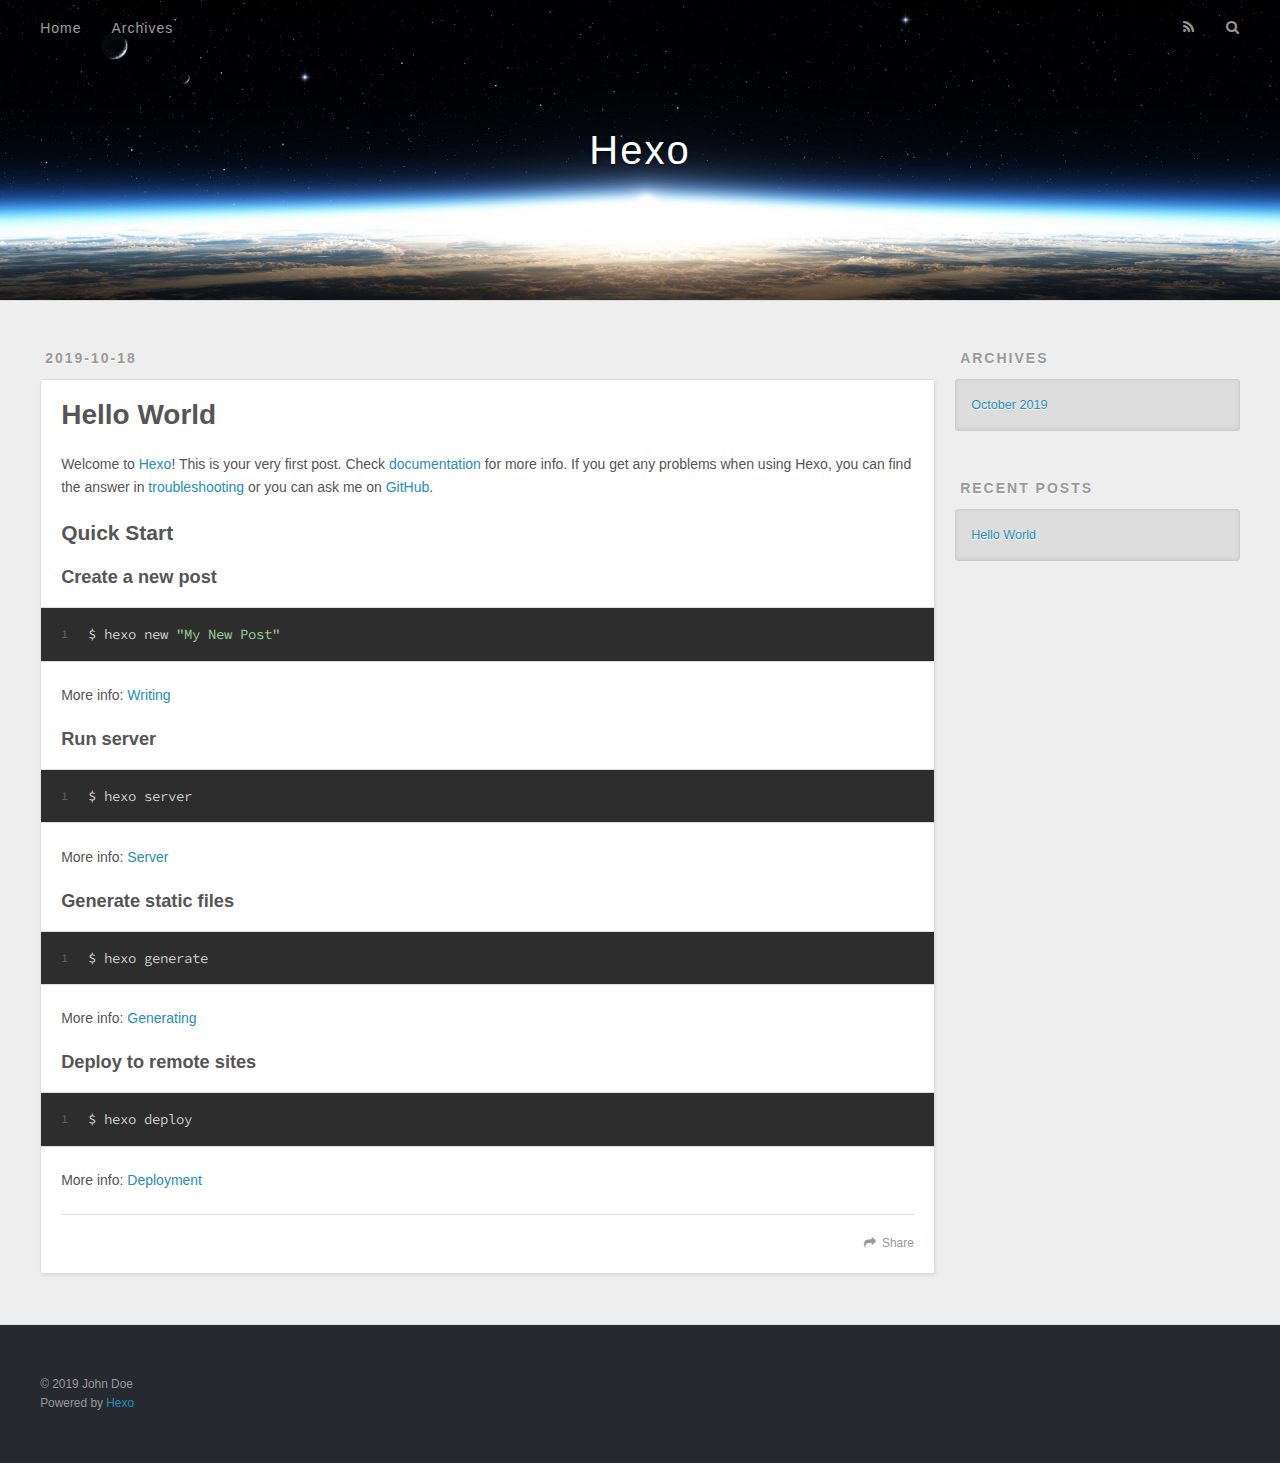
==== index.html @ 2127b232 "Site updated: 2019-10-18 22:22:40" ====
<!DOCTYPE html>
<html>
<head>
  <meta charset="utf-8">
  

  
  <title>Hexo</title>
  <meta name="viewport" content="width=device-width, initial-scale=1, maximum-scale=1">
  <meta property="og:type" content="website">
<meta property="og:title" content="Hexo">
<meta property="og:url" content="http:&#x2F;&#x2F;yoursite.com&#x2F;index.html">
<meta property="og:site_name" content="Hexo">
<meta property="og:locale" content="en">
<meta name="twitter:card" content="summary">
  
    <link rel="alternate" href="/atom.xml" title="Hexo" type="application/atom+xml">
  
  
    <link rel="icon" href="/favicon.png">
  
  
    <link href="//fonts.googleapis.com/css?family=Source+Code+Pro" rel="stylesheet" type="text/css">
  
  <link rel="stylesheet" href="/css/style.css">
</head>

<body>
  <div id="container">
    <div id="wrap">
      <header id="header">
  <div id="banner"></div>
  <div id="header-outer" class="outer">
    <div id="header-title" class="inner">
      <h1 id="logo-wrap">
        <a href="/" id="logo">Hexo</a>
      </h1>
      
    </div>
    <div id="header-inner" class="inner">
      <nav id="main-nav">
        <a id="main-nav-toggle" class="nav-icon"></a>
        
          <a class="main-nav-link" href="/">Home</a>
        
          <a class="main-nav-link" href="/archives">Archives</a>
        
      </nav>
      <nav id="sub-nav">
        
          <a id="nav-rss-link" class="nav-icon" href="/atom.xml" title="RSS Feed"></a>
        
        <a id="nav-search-btn" class="nav-icon" title="Search"></a>
      </nav>
      <div id="search-form-wrap">
        <form action="//google.com/search" method="get" accept-charset="UTF-8" class="search-form"><input type="search" name="q" class="search-form-input" placeholder="Search"><button type="submit" class="search-form-submit">&#xF002;</button><input type="hidden" name="sitesearch" value="http://yoursite.com"></form>
      </div>
    </div>
  </div>
</header>
      <div class="outer">
        <section id="main">
  
    <article id="post-hello-world" class="article article-type-post" itemscope itemprop="blogPost">
  <div class="article-meta">
    <a href="/2019/10/18/hello-world/" class="article-date">
  <time datetime="2019-10-18T13:10:38.870Z" itemprop="datePublished">2019-10-18</time>
</a>
    
  </div>
  <div class="article-inner">
    
    
      <header class="article-header">
        
  
    <h1 itemprop="name">
      <a class="article-title" href="/2019/10/18/hello-world/">Hello World</a>
    </h1>
  

      </header>
    
    <div class="article-entry" itemprop="articleBody">
      
        <p>Welcome to <a href="https://hexo.io/" target="_blank" rel="noopener">Hexo</a>! This is your very first post. Check <a href="https://hexo.io/docs/" target="_blank" rel="noopener">documentation</a> for more info. If you get any problems when using Hexo, you can find the answer in <a href="https://hexo.io/docs/troubleshooting.html" target="_blank" rel="noopener">troubleshooting</a> or you can ask me on <a href="https://github.com/hexojs/hexo/issues" target="_blank" rel="noopener">GitHub</a>.</p>
<h2 id="Quick-Start"><a href="#Quick-Start" class="headerlink" title="Quick Start"></a>Quick Start</h2><h3 id="Create-a-new-post"><a href="#Create-a-new-post" class="headerlink" title="Create a new post"></a>Create a new post</h3><figure class="highlight bash"><table><tr><td class="gutter"><pre><span class="line">1</span><br></pre></td><td class="code"><pre><span class="line">$ hexo new <span class="string">"My New Post"</span></span><br></pre></td></tr></table></figure>

<p>More info: <a href="https://hexo.io/docs/writing.html" target="_blank" rel="noopener">Writing</a></p>
<h3 id="Run-server"><a href="#Run-server" class="headerlink" title="Run server"></a>Run server</h3><figure class="highlight bash"><table><tr><td class="gutter"><pre><span class="line">1</span><br></pre></td><td class="code"><pre><span class="line">$ hexo server</span><br></pre></td></tr></table></figure>

<p>More info: <a href="https://hexo.io/docs/server.html" target="_blank" rel="noopener">Server</a></p>
<h3 id="Generate-static-files"><a href="#Generate-static-files" class="headerlink" title="Generate static files"></a>Generate static files</h3><figure class="highlight bash"><table><tr><td class="gutter"><pre><span class="line">1</span><br></pre></td><td class="code"><pre><span class="line">$ hexo generate</span><br></pre></td></tr></table></figure>

<p>More info: <a href="https://hexo.io/docs/generating.html" target="_blank" rel="noopener">Generating</a></p>
<h3 id="Deploy-to-remote-sites"><a href="#Deploy-to-remote-sites" class="headerlink" title="Deploy to remote sites"></a>Deploy to remote sites</h3><figure class="highlight bash"><table><tr><td class="gutter"><pre><span class="line">1</span><br></pre></td><td class="code"><pre><span class="line">$ hexo deploy</span><br></pre></td></tr></table></figure>

<p>More info: <a href="https://hexo.io/docs/deployment.html" target="_blank" rel="noopener">Deployment</a></p>

      
    </div>
    <footer class="article-footer">
      <a data-url="http://yoursite.com/2019/10/18/hello-world/" data-id="ck1w5tac00000uguecgoperhe" class="article-share-link">Share</a>
      
      
    </footer>
  </div>
  
</article>


  


</section>
        
          <aside id="sidebar">
  
    

  
    

  
    
  
    
  <div class="widget-wrap">
    <h3 class="widget-title">Archives</h3>
    <div class="widget">
      <ul class="archive-list"><li class="archive-list-item"><a class="archive-list-link" href="/archives/2019/10/">October 2019</a></li></ul>
    </div>
  </div>


  
    
  <div class="widget-wrap">
    <h3 class="widget-title">Recent Posts</h3>
    <div class="widget">
      <ul>
        
          <li>
            <a href="/2019/10/18/hello-world/">Hello World</a>
          </li>
        
      </ul>
    </div>
  </div>

  
</aside>
        
      </div>
      <footer id="footer">
  
  <div class="outer">
    <div id="footer-info" class="inner">
      &copy; 2019 John Doe<br>
      Powered by <a href="http://hexo.io/" target="_blank">Hexo</a>
    </div>
  </div>
</footer>
    </div>
    <nav id="mobile-nav">
  
    <a href="/" class="mobile-nav-link">Home</a>
  
    <a href="/archives" class="mobile-nav-link">Archives</a>
  
</nav>
    

<script src="//ajax.googleapis.com/ajax/libs/jquery/2.0.3/jquery.min.js"></script>


  <link rel="stylesheet" href="/fancybox/jquery.fancybox.css">
  <script src="/fancybox/jquery.fancybox.pack.js"></script>


<script src="/js/script.js"></script>



  </div>
</body>
</html>
---- css/style.css ----
body {
  width: 100%;
}
body:before,
body:after {
  content: "";
  display: table;
}
body:after {
  clear: both;
}
html,
body,
div,
span,
applet,
object,
iframe,
h1,
h2,
h3,
h4,
h5,
h6,
p,
blockquote,
pre,
a,
abbr,
acronym,
address,
big,
cite,
code,
del,
dfn,
em,
img,
ins,
kbd,
q,
s,
samp,
small,
strike,
strong,
sub,
sup,
tt,
var,
dl,
dt,
dd,
ol,
ul,
li,
fieldset,
form,
label,
legend,
table,
caption,
tbody,
tfoot,
thead,
tr,
th,
td {
  margin: 0;
  padding: 0;
  border: 0;
  outline: 0;
  font-weight: inherit;
  font-style: inherit;
  font-family: inherit;
  font-size: 100%;
  vertical-align: baseline;
}
body {
  line-height: 1;
  color: #000;
  background: #fff;
}
ol,
ul {
  list-style: none;
}
table {
  border-collapse: separate;
  border-spacing: 0;
  vertical-align: middle;
}
caption,
th,
td {
  text-align: left;
  font-weight: normal;
  vertical-align: middle;
}
a img {
  border: none;
}
input,
button {
  margin: 0;
  padding: 0;
}
input::-moz-focus-inner,
button::-moz-focus-inner {
  border: 0;
  padding: 0;
}
@font-face {
  font-family: FontAwesome;
  font-style: normal;
  font-weight: normal;
  src: url("fonts/fontawesome-webfont.eot?v=#4.0.3");
  src: url("fonts/fontawesome-webfont.eot?#iefix&v=#4.0.3") format("embedded-opentype"), url("fonts/fontawesome-webfont.woff?v=#4.0.3") format("woff"), url("fonts/fontawesome-webfont.ttf?v=#4.0.3") format("truetype"), url("fonts/fontawesome-webfont.svg#fontawesomeregular?v=#4.0.3") format("svg");
}
html,
body,
#container {
  height: 100%;
}
body {
  background: #eee;
  font: 14px -apple-system, BlinkMacSystemFont, "Segoe UI", "Roboto", "Oxygen", "Ubuntu", "Cantarell", "Fira Sans", "Droid Sans", "Helvetica Neue", sans-serif;
  -webkit-text-size-adjust: 100%;
}
.outer {
  max-width: 1220px;
  margin: 0 auto;
  padding: 0 20px;
}
.outer:before,
.outer:after {
  content: "";
  display: table;
}
.outer:after {
  clear: both;
}
.inner {
  display: inline;
  float: left;
  width: 98.33333333333333%;
  margin: 0 0.833333333333333%;
}
.left,
.alignleft {
  float: left;
}
.right,
.alignright {
  float: right;
}
.clear {
  clear: both;
}
#container {
  position: relative;
}
.mobile-nav-on {
  overflow: hidden;
}
#wrap {
  height: 100%;
  width: 100%;
  position: absolute;
  top: 0;
  left: 0;
  -webkit-transition: 0.2s ease-out;
  -moz-transition: 0.2s ease-out;
  -ms-transition: 0.2s ease-out;
  transition: 0.2s ease-out;
  z-index: 1;
  background: #eee;
}
.mobile-nav-on #wrap {
  left: 280px;
}
@media screen and (min-width: 768px) {
  #main {
    display: inline;
    float: left;
    width: 73.33333333333333%;
    margin: 0 0.833333333333333%;
  }
}
.article-date,
.article-category-link,
.archive-year,
.widget-title {
  text-decoration: none;
  text-transform: uppercase;
  letter-spacing: 2px;
  color: #999;
  margin-bottom: 1em;
  margin-left: 5px;
  line-height: 1em;
  text-shadow: 0 1px #fff;
  font-weight: bold;
}
.article-inner,
.archive-article-inner {
  background: #fff;
  -webkit-box-shadow: 1px 2px 3px #ddd;
  box-shadow: 1px 2px 3px #ddd;
  border: 1px solid #ddd;
  border-radius: 3px;
}
.article-entry h1,
.widget h1 {
  font-size: 2em;
}
.article-entry h2,
.widget h2 {
  font-size: 1.5em;
}
.article-entry h3,
.widget h3 {
  font-size: 1.3em;
}
.article-entry h4,
.widget h4 {
  font-size: 1.2em;
}
.article-entry h5,
.widget h5 {
  font-size: 1em;
}
.article-entry h6,
.widget h6 {
  font-size: 1em;
  color: #999;
}
.article-entry hr,
.widget hr {
  border: 1px dashed #ddd;
}
.article-entry strong,
.widget strong {
  font-weight: bold;
}
.article-entry em,
.widget em,
.article-entry cite,
.widget cite {
  font-style: italic;
}
.article-entry sup,
.widget sup,
.article-entry sub,
.widget sub {
  font-size: 0.75em;
  line-height: 0;
  position: relative;
  vertical-align: baseline;
}
.article-entry sup,
.widget sup {
  top: -0.5em;
}
.article-entry sub,
.widget sub {
  bottom: -0.2em;
}
.article-entry small,
.widget small {
  font-size: 0.85em;
}
.article-entry acronym,
.widget acronym,
.article-entry abbr,
.widget abbr {
  border-bottom: 1px dotted;
}
.article-entry ul,
.widget ul,
.article-entry ol,
.widget ol,
.article-entry dl,
.widget dl {
  margin: 0 20px;
  line-height: 1.6em;
}
.article-entry ul ul,
.widget ul ul,
.article-entry ol ul,
.widget ol ul,
.article-entry ul ol,
.widget ul ol,
.article-entry ol ol,
.widget ol ol {
  margin-top: 0;
  margin-bottom: 0;
}
.article-entry ul,
.widget ul {
  list-style: disc;
}
.article-entry ol,
.widget ol {
  list-style: decimal;
}
.article-entry dt,
.widget dt {
  font-weight: bold;
}
#header {
  height: 300px;
  position: relative;
  border-bottom: 1px solid #ddd;
}
#header:before,
#header:after {
  content: "";
  position: absolute;
  left: 0;
  right: 0;
  height: 40px;
}
#header:before {
  top: 0;
  background: -webkit-linear-gradient(rgba(0,0,0,0.2), transparent);
  background: -moz-linear-gradient(rgba(0,0,0,0.2), transparent);
  background: -ms-linear-gradient(rgba(0,0,0,0.2), transparent);
  background: linear-gradient(rgba(0,0,0,0.2), transparent);
}
#header:after {
  bottom: 0;
  background: -webkit-linear-gradient(transparent, rgba(0,0,0,0.2));
  background: -moz-linear-gradient(transparent, rgba(0,0,0,0.2));
  background: -ms-linear-gradient(transparent, rgba(0,0,0,0.2));
  background: linear-gradient(transparent, rgba(0,0,0,0.2));
}
#header-outer {
  height: 100%;
  position: relative;
}
#header-inner {
  position: relative;
  overflow: hidden;
}
#banner {
  position: absolute;
  top: 0;
  left: 0;
  width: 100%;
  height: 100%;
  background: url("images/banner.jpg") center #000;
  -webkit-background-size: cover;
  -moz-background-size: cover;
  background-size: cover;
  z-index: -1;
}
#header-title {
  text-align: center;
  height: 40px;
  position: absolute;
  top: 50%;
  left: 0;
  margin-top: -20px;
}
#logo,
#subtitle {
  text-decoration: none;
  color: #fff;
  font-weight: 300;
  text-shadow: 0 1px 4px rgba(0,0,0,0.3);
}
#logo {
  font-size: 40px;
  line-height: 40px;
  letter-spacing: 2px;
}
#subtitle {
  font-size: 16px;
  line-height: 16px;
  letter-spacing: 1px;
}
#subtitle-wrap {
  margin-top: 16px;
}
#main-nav {
  float: left;
  margin-left: -15px;
}
.nav-icon,
.main-nav-link {
  float: left;
  color: #fff;
  opacity: 0.6;
  text-decoration: none;
  text-shadow: 0 1px rgba(0,0,0,0.2);
  -webkit-transition: opacity 0.2s;
  -moz-transition: opacity 0.2s;
  -ms-transition: opacity 0.2s;
  transition: opacity 0.2s;
  display: block;
  padding: 20px 15px;
}
.nav-icon:hover,
.main-nav-link:hover {
  opacity: 1;
}
.nav-icon {
  font-family: FontAwesome;
  text-align: center;
  font-size: 14px;
  width: 14px;
  height: 14px;
  padding: 20px 15px;
  position: relative;
  cursor: pointer;
}
.main-nav-link {
  font-weight: 300;
  letter-spacing: 1px;
}
@media screen and (max-width: 479px) {
  .main-nav-link {
    display: none;
  }
}
#main-nav-toggle {
  display: none;
}
#main-nav-toggle:before {
  content: "\f0c9";
}
@media screen and (max-width: 479px) {
  #main-nav-toggle {
    display: block;
  }
}
#sub-nav {
  float: right;
  margin-right: -15px;
}
#nav-rss-link:before {
  content: "\f09e";
}
#nav-search-btn:before {
  content: "\f002";
}
#search-form-wrap {
  position: absolute;
  top: 15px;
  width: 150px;
  height: 30px;
  right: -150px;
  opacity: 0;
  -webkit-transition: 0.2s ease-out;
  -moz-transition: 0.2s ease-out;
  -ms-transition: 0.2s ease-out;
  transition: 0.2s ease-out;
}
#search-form-wrap.on {
  opacity: 1;
  right: 0;
}
@media screen and (max-width: 479px) {
  #search-form-wrap {
    width: 100%;
    right: -100%;
  }
}
.search-form {
  position: absolute;
  top: 0;
  left: 0;
  right: 0;
  background: #fff;
  padding: 5px 15px;
  border-radius: 15px;
  -webkit-box-shadow: 0 0 10px rgba(0,0,0,0.3);
  box-shadow: 0 0 10px rgba(0,0,0,0.3);
}
.search-form-input {
  border: none;
  background: none;
  color: #555;
  width: 100%;
  font: 13px -apple-system, BlinkMacSystemFont, "Segoe UI", "Roboto", "Oxygen", "Ubuntu", "Cantarell", "Fira Sans", "Droid Sans", "Helvetica Neue", sans-serif;
  outline: none;
}
.search-form-input::-webkit-search-results-decoration,
.search-form-input::-webkit-search-cancel-button {
  -webkit-appearance: none;
}
.search-form-submit {
  position: absolute;
  top: 50%;
  right: 10px;
  margin-top: -7px;
  font: 13px FontAwesome;
  border: none;
  background: none;
  color: #bbb;
  cursor: pointer;
}
.search-form-submit:hover,
.search-form-submit:focus {
  color: #777;
}
.article {
  margin: 50px 0;
}
.article-inner {
  overflow: hidden;
}
.article-meta:before,
.article-meta:after {
  content: "";
  display: table;
}
.article-meta:after {
  clear: both;
}
.article-date {
  float: left;
}
.article-category {
  float: left;
  line-height: 1em;
  color: #ccc;
  text-shadow: 0 1px #fff;
  margin-left: 8px;
}
.article-category:before {
  content: "\2022";
}
.article-category-link {
  margin: 0 12px 1em;
}
.article-header {
  padding: 20px 20px 0;
}
.article-title {
  text-decoration: none;
  font-size: 2em;
  font-weight: bold;
  color: #555;
  line-height: 1.1em;
  -webkit-transition: color 0.2s;
  -moz-transition: color 0.2s;
  -ms-transition: color 0.2s;
  transition: color 0.2s;
}
a.article-title:hover {
  color: #258fb8;
}
.article-entry {
  color: #555;
  padding: 0 20px;
}
.article-entry:before,
.article-entry:after {
  content: "";
  display: table;
}
.article-entry:after {
  clear: both;
}
.article-entry p,
.article-entry table {
  line-height: 1.6em;
  margin: 1.6em 0;
}
.article-entry h1,
.article-entry h2,
.article-entry h3,
.article-entry h4,
.article-entry h5,
.article-entry h6 {
  font-weight: bold;
}
.article-entry h1,
.article-entry h2,
.article-entry h3,
.article-entry h4,
.article-entry h5,
.article-entry h6 {
  line-height: 1.1em;
  margin: 1.1em 0;
}
.article-entry a {
  color: #258fb8;
  text-decoration: none;
}
.article-entry a:hover {
  text-decoration: underline;
}
.article-entry ul,
.article-entry ol,
.article-entry dl {
  margin-top: 1.6em;
  margin-bottom: 1.6em;
}
.article-entry img,
.article-entry video {
  max-width: 100%;
  height: auto;
  display: block;
  margin: auto;
}
.article-entry iframe {
  border: none;
}
.article-entry table {
  width: 100%;
  border-collapse: collapse;
  border-spacing: 0;
}
.article-entry th {
  font-weight: bold;
  border-bottom: 3px solid #ddd;
  padding-bottom: 0.5em;
}
.article-entry td {
  border-bottom: 1px solid #ddd;
  padding: 10px 0;
}
.article-entry blockquote {
  font-family: Georgia, "Times New Roman", serif;
  font-size: 1.4em;
  margin: 1.6em 20px;
  text-align: center;
}
.article-entry blockquote footer {
  font-size: 14px;
  margin: 1.6em 0;
  font-family: -apple-system, BlinkMacSystemFont, "Segoe UI", "Roboto", "Oxygen", "Ubuntu", "Cantarell", "Fira Sans", "Droid Sans", "Helvetica Neue", sans-serif;
}
.article-entry blockquote footer cite:before {
  content: "—";
  padding: 0 0.5em;
}
.article-entry .pullquote {
  text-align: left;
  width: 45%;
  margin: 0;
}
.article-entry .pullquote.left {
  margin-left: 0.5em;
  margin-right: 1em;
}
.article-entry .pullquote.right {
  margin-right: 0.5em;
  margin-left: 1em;
}
.article-entry .caption {
  color: #999;
  display: block;
  font-size: 0.9em;
  margin-top: 0.5em;
  position: relative;
  text-align: center;
}
.article-entry .video-container {
  position: relative;
  padding-top: 56.25%;
  height: 0;
  overflow: hidden;
}
.article-entry .video-container iframe,
.article-entry .video-container object,
.article-entry .video-container embed {
  position: absolute;
  top: 0;
  left: 0;
  width: 100%;
  height: 100%;
  margin-top: 0;
}
.article-more-link a {
  display: inline-block;
  line-height: 1em;
  padding: 6px 15px;
  border-radius: 15px;
  background: #eee;
  color: #999;
  text-shadow: 0 1px #fff;
  text-decoration: none;
}
.article-more-link a:hover {
  background: #258fb8;
  color: #fff;
  text-decoration: none;
  text-shadow: 0 1px #1e7293;
}
.article-footer {
  font-size: 0.85em;
  line-height: 1.6em;
  border-top: 1px solid #ddd;
  padding-top: 1.6em;
  margin: 0 20px 20px;
}
.article-footer:before,
.article-footer:after {
  content: "";
  display: table;
}
.article-footer:after {
  clear: both;
}
.article-footer a {
  color: #999;
  text-decoration: none;
}
.article-footer a:hover {
  color: #555;
}
.article-tag-list-item {
  float: left;
  margin-right: 10px;
}
.article-tag-list-link:before {
  content: "#";
}
.article-comment-link {
  float: right;
}
.article-comment-link:before {
  content: "\f075";
  font-family: FontAwesome;
  padding-right: 8px;
}
.article-share-link {
  cursor: pointer;
  float: right;
  margin-left: 20px;
}
.article-share-link:before {
  content: "\f064";
  font-family: FontAwesome;
  padding-right: 6px;
}
#article-nav {
  position: relative;
}
#article-nav:before,
#article-nav:after {
  content: "";
  display: table;
}
#article-nav:after {
  clear: both;
}
@media screen and (min-width: 768px) {
  #article-nav {
    margin: 50px 0;
  }
  #article-nav:before {
    width: 8px;
    height: 8px;
    position: absolute;
    top: 50%;
    left: 50%;
    margin-top: -4px;
    margin-left: -4px;
    content: "";
    border-radius: 50%;
    background: #ddd;
    -webkit-box-shadow: 0 1px 2px #fff;
    box-shadow: 0 1px 2px #fff;
  }
}
.article-nav-link-wrap {
  text-decoration: none;
  text-shadow: 0 1px #fff;
  color: #999;
  -webkit-box-sizing: border-box;
  -moz-box-sizing: border-box;
  box-sizing: border-box;
  margin-top: 50px;
  text-align: center;
  display: block;
}
.article-nav-link-wrap:hover {
  color: #555;
}
@media screen and (min-width: 768px) {
  .article-nav-link-wrap {
    width: 50%;
    margin-top: 0;
  }
}
@media screen and (min-width: 768px) {
  #article-nav-newer {
    float: left;
    text-align: right;
    padding-right: 20px;
  }
}
@media screen and (min-width: 768px) {
  #article-nav-older {
    float: right;
    text-align: left;
    padding-left: 20px;
  }
}
.article-nav-caption {
  text-transform: uppercase;
  letter-spacing: 2px;
  color: #ddd;
  line-height: 1em;
  font-weight: bold;
}
#article-nav-newer .article-nav-caption {
  margin-right: -2px;
}
.article-nav-title {
  font-size: 0.85em;
  line-height: 1.6em;
  margin-top: 0.5em;
}
.article-share-box {
  position: absolute;
  display: none;
  background: #fff;
  -webkit-box-shadow: 1px 2px 10px rgba(0,0,0,0.2);
  box-shadow: 1px 2px 10px rgba(0,0,0,0.2);
  border-radius: 3px;
  margin-left: -145px;
  overflow: hidden;
  z-index: 1;
}
.article-share-box.on {
  display: block;
}
.article-share-input {
  width: 100%;
  background: none;
  -webkit-box-sizing: border-box;
  -moz-box-sizing: border-box;
  box-sizing: border-box;
  font: 14px -apple-system, BlinkMacSystemFont, "Segoe UI", "Roboto", "Oxygen", "Ubuntu", "Cantarell", "Fira Sans", "Droid Sans", "Helvetica Neue", sans-serif;
  padding: 0 15px;
  color: #555;
  outline: none;
  border: 1px solid #ddd;
  border-radius: 3px 3px 0 0;
  height: 36px;
  line-height: 36px;
}
.article-share-links {
  background: #eee;
}
.article-share-links:before,
.article-share-links:after {
  content: "";
  display: table;
}
.article-share-links:after {
  clear: both;
}
.article-share-twitter,
.article-share-facebook,
.article-share-pinterest,
.article-share-google {
  width: 50px;
  height: 36px;
  display: block;
  float: left;
  position: relative;
  color: #999;
  text-shadow: 0 1px #fff;
}
.article-share-twitter:before,
.article-share-facebook:before,
.article-share-pinterest:before,
.article-share-google:before {
  font-size: 20px;
  font-family: FontAwesome;
  width: 20px;
  height: 20px;
  position: absolute;
  top: 50%;
  left: 50%;
  margin-top: -10px;
  margin-left: -10px;
  text-align: center;
}
.article-share-twitter:hover,
.article-share-facebook:hover,
.article-share-pinterest:hover,
.article-share-google:hover {
  color: #fff;
}
.article-share-twitter:before {
  content: "\f099";
}
.article-share-twitter:hover {
  background: #00aced;
  text-shadow: 0 1px #008abe;
}
.article-share-facebook:before {
  content: "\f09a";
}
.article-share-facebook:hover {
  background: #3b5998;
  text-shadow: 0 1px #2f477a;
}
.article-share-pinterest:before {
  content: "\f0d2";
}
.article-share-pinterest:hover {
  background: #cb2027;
  text-shadow: 0 1px #a21a1f;
}
.article-share-google:before {
  content: "\f0d5";
}
.article-share-google:hover {
  background: #dd4b39;
  text-shadow: 0 1px #be3221;
}
.article-gallery {
  background: #000;
  position: relative;
}
.article-gallery-photos {
  position: relative;
  overflow: hidden;
}
.article-gallery-img {
  display: none;
  max-width: 100%;
}
.article-gallery-img:first-child {
  display: block;
}
.article-gallery-img.loaded {
  position: absolute;
  display: block;
}
.article-gallery-img img {
  display: block;
  max-width: 100%;
  margin: 0 auto;
}
#comments {
  background: #fff;
  -webkit-box-shadow: 1px 2px 3px #ddd;
  box-shadow: 1px 2px 3px #ddd;
  padding: 20px;
  border: 1px solid #ddd;
  border-radius: 3px;
  margin: 50px 0;
}
#comments a {
  color: #258fb8;
}
.archives-wrap {
  margin: 50px 0;
}
.archives:before,
.archives:after {
  content: "";
  display: table;
}
.archives:after {
  clear: both;
}
.archive-year-wrap {
  margin-bottom: 1em;
}
.archives {
  -webkit-column-gap: 10px;
  -moz-column-gap: 10px;
  column-gap: 10px;
}
@media screen and (min-width: 480px) and (max-width: 767px) {
  .archives {
    -webkit-column-count: 2;
    -moz-column-count: 2;
    column-count: 2;
  }
}
@media screen and (min-width: 768px) {
  .archives {
    -webkit-column-count: 3;
    -moz-column-count: 3;
    column-count: 3;
  }
}
.archive-article {
  -webkit-column-break-inside: avoid;
  page-break-inside: avoid;
  overflow: hidden;
  break-inside: avoid-column;
}
.archive-article-inner {
  padding: 10px;
  margin-bottom: 15px;
}
.archive-article-title {
  text-decoration: none;
  font-weight: bold;
  color: #555;
  -webkit-transition: color 0.2s;
  -moz-transition: color 0.2s;
  -ms-transition: color 0.2s;
  transition: color 0.2s;
  line-height: 1.6em;
}
.archive-article-title:hover {
  color: #258fb8;
}
.archive-article-footer {
  margin-top: 1em;
}
.archive-article-date {
  color: #999;
  text-decoration: none;
  font-size: 0.85em;
  line-height: 1em;
  margin-bottom: 0.5em;
  display: block;
}
#page-nav {
  margin: 50px auto;
  background: #fff;
  -webkit-box-shadow: 1px 2px 3px #ddd;
  box-shadow: 1px 2px 3px #ddd;
  border: 1px solid #ddd;
  border-radius: 3px;
  text-align: center;
  color: #999;
  overflow: hidden;
}
#page-nav:before,
#page-nav:after {
  content: "";
  display: table;
}
#page-nav:after {
  clear: both;
}
#page-nav a,
#page-nav span {
  padding: 10px 20px;
  line-height: 1;
  height: 2ex;
}
#page-nav a {
  color: #999;
  text-decoration: none;
}
#page-nav a:hover {
  background: #999;
  color: #fff;
}
#page-nav .prev {
  float: left;
}
#page-nav .next {
  float: right;
}
#page-nav .page-number {
  display: inline-block;
}
@media screen and (max-width: 479px) {
  #page-nav .page-number {
    display: none;
  }
}
#page-nav .current {
  color: #555;
  font-weight: bold;
}
#page-nav .space {
  color: #ddd;
}
#footer {
  background: #262a30;
  padding: 50px 0;
  border-top: 1px solid #ddd;
  color: #999;
}
#footer a {
  color: #258fb8;
  text-decoration: none;
}
#footer a:hover {
  text-decoration: underline;
}
#footer-info {
  line-height: 1.6em;
  font-size: 0.85em;
}
.article-entry pre,
.article-entry .highlight {
  background: #2d2d2d;
  margin: 0 -20px;
  padding: 15px 20px;
  border-style: solid;
  border-color: #ddd;
  border-width: 1px 0;
  overflow: auto;
  color: #ccc;
  line-height: 22.400000000000002px;
}
.article-entry .highlight .gutter pre,
.article-entry .gist .gist-file .gist-data .line-numbers {
  color: #666;
  font-size: 0.85em;
}
.article-entry pre,
.article-entry code {
  font-family: "Source Code Pro", Consolas, Monaco, Menlo, Consolas, monospace;
}
.article-entry code {
  background: #eee;
  text-shadow: 0 1px #fff;
  padding: 0 0.3em;
}
.article-entry pre code {
  background: none;
  text-shadow: none;
  padding: 0;
}
.article-entry .highlight pre {
  border: none;
  margin: 0;
  padding: 0;
}
.article-entry .highlight table {
  margin: 0;
  width: auto;
}
.article-entry .highlight td {
  border: none;
  padding: 0;
}
.article-entry .highlight figcaption {
  font-size: 0.85em;
  color: #999;
  line-height: 1em;
  margin-bottom: 1em;
}
.article-entry .highlight figcaption:before,
.article-entry .highlight figcaption:after {
  content: "";
  display: table;
}
.article-entry .highlight figcaption:after {
  clear: both;
}
.article-entry .highlight figcaption a {
  float: right;
}
.article-entry .highlight .gutter pre {
  text-align: right;
  padding-right: 20px;
}
.article-entry .highlight .line {
  height: 22.400000000000002px;
}
.article-entry .highlight .line.marked {
  background: #515151;
}
.article-entry .gist {
  margin: 0 -20px;
  border-style: solid;
  border-color: #ddd;
  border-width: 1px 0;
  background: #2d2d2d;
  padding: 15px 20px 15px 0;
}
.article-entry .gist .gist-file {
  border: none;
  font-family: "Source Code Pro", Consolas, Monaco, Menlo, Consolas, monospace;
  margin: 0;
}
.article-entry .gist .gist-file .gist-data {
  background: none;
  border: none;
}
.article-entry .gist .gist-file .gist-data .line-numbers {
  background: none;
  border: none;
  padding: 0 20px 0 0;
}
.article-entry .gist .gist-file .gist-data .line-data {
  padding: 0 !important;
}
.article-entry .gist .gist-file .highlight {
  margin: 0;
  padding: 0;
  border: none;
}
.article-entry .gist .gist-file .gist-meta {
  background: #2d2d2d;
  color: #999;
  font: 0.85em -apple-system, BlinkMacSystemFont, "Segoe UI", "Roboto", "Oxygen", "Ubuntu", "Cantarell", "Fira Sans", "Droid Sans", "Helvetica Neue", sans-serif;
  text-shadow: 0 0;
  padding: 0;
  margin-top: 1em;
  margin-left: 20px;
}
.article-entry .gist .gist-file .gist-meta a {
  color: #258fb8;
  font-weight: normal;
}
.article-entry .gist .gist-file .gist-meta a:hover {
  text-decoration: underline;
}
pre .comment,
pre .title {
  color: #999;
}
pre .variable,
pre .attribute,
pre .tag,
pre .regexp,
pre .ruby .constant,
pre .xml .tag .title,
pre .xml .pi,
pre .xml .doctype,
pre .html .doctype,
pre .css .id,
pre .css .class,
pre .css .pseudo {
  color: #f2777a;
}
pre .number,
pre .preprocessor,
pre .built_in,
pre .literal,
pre .params,
pre .constant {
  color: #f99157;
}
pre .class,
pre .ruby .class .title,
pre .css .rules .attribute {
  color: #9c9;
}
pre .string,
pre .value,
pre .inheritance,
pre .header,
pre .ruby .symbol,
pre .xml .cdata {
  color: #9c9;
}
pre .css .hexcolor {
  color: #6cc;
}
pre .function,
pre .python .decorator,
pre .python .title,
pre .ruby .function .title,
pre .ruby .title .keyword,
pre .perl .sub,
pre .javascript .title,
pre .coffeescript .title {
  color: #69c;
}
pre .keyword,
pre .javascript .function {
  color: #c9c;
}
@media screen and (max-width: 479px) {
  #mobile-nav {
    position: absolute;
    top: 0;
    left: 0;
    width: 280px;
    height: 100%;
    background: #191919;
    border-right: 1px solid #fff;
  }
}
@media screen and (max-width: 479px) {
  .mobile-nav-link {
    display: block;
    color: #999;
    text-decoration: none;
    padding: 15px 20px;
    font-weight: bold;
  }
  .mobile-nav-link:hover {
    color: #fff;
  }
}
@media screen and (min-width: 768px) {
  #sidebar {
    display: inline;
    float: left;
    width: 23.333333333333332%;
    margin: 0 0.833333333333333%;
  }
}
.widget-wrap {
  margin: 50px 0;
}
.widget {
  color: #777;
  text-shadow: 0 1px #fff;
  background: #ddd;
  -webkit-box-shadow: 0 -1px 4px #ccc inset;
  box-shadow: 0 -1px 4px #ccc inset;
  border: 1px solid #ccc;
  padding: 15px;
  border-radius: 3px;
}
.widget a {
  color: #258fb8;
  text-decoration: none;
}
.widget a:hover {
  text-decoration: underline;
}
.widget ul ul,
.widget ol ul,
.widget dl ul,
.widget ul ol,
.widget ol ol,
.widget dl ol,
.widget ul dl,
.widget ol dl,
.widget dl dl {
  margin-left: 15px;
  list-style: disc;
}
.widget {
  line-height: 1.6em;
  word-wrap: break-word;
  font-size: 0.9em;
}
.widget ul,
.widget ol {
  list-style: none;
  margin: 0;
}
.widget ul ul,
.widget ol ul,
.widget ul ol,
.widget ol ol {
  margin: 0 20px;
}
.widget ul ul,
.widget ol ul {
  list-style: disc;
}
.widget ul ol,
.widget ol ol {
  list-style: decimal;
}
.category-list-count,
.tag-list-count,
.archive-list-count {
  padding-left: 5px;
  color: #999;
  font-size: 0.85em;
}
.category-list-count:before,
.tag-list-count:before,
.archive-list-count:before {
  content: "(";
}
.category-list-count:after,
.tag-list-count:after,
.archive-list-count:after {
  content: ")";
}
.tagcloud a {
  margin-right: 5px;
  display: inline-block;
}
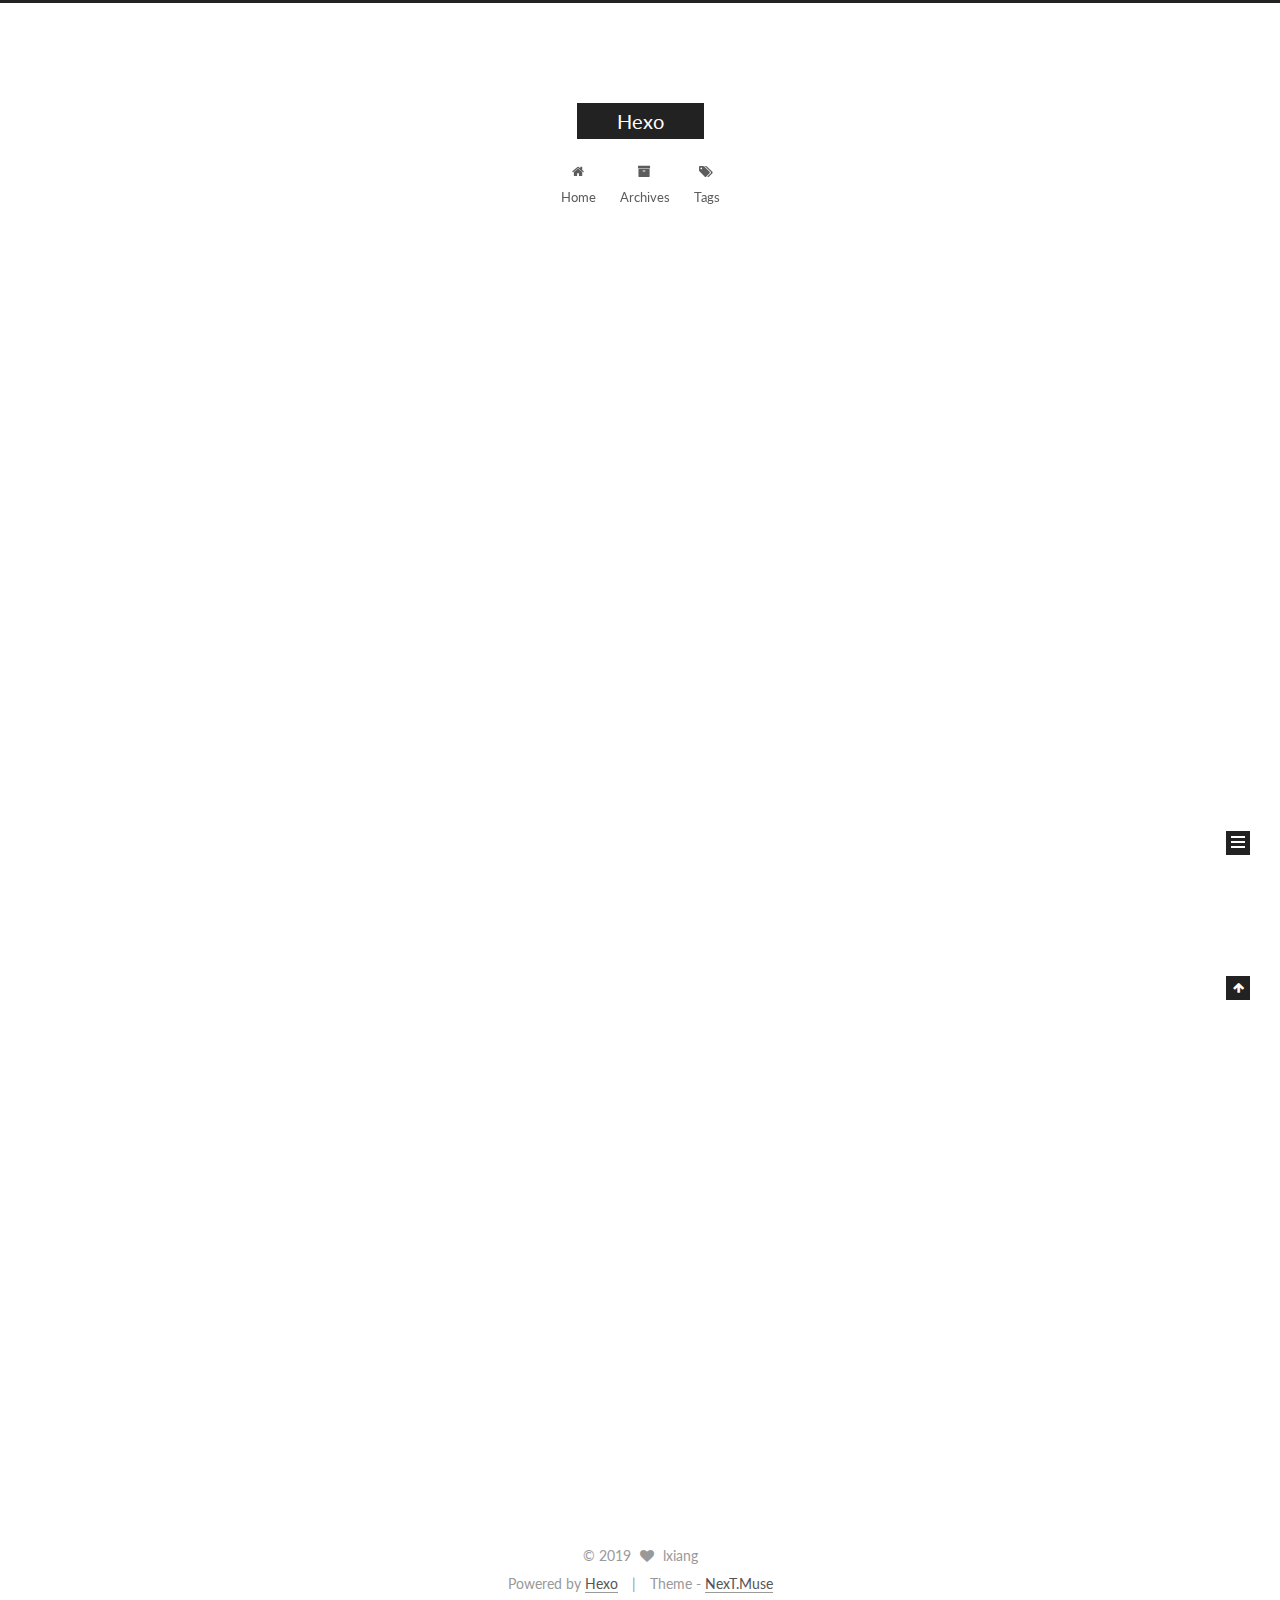
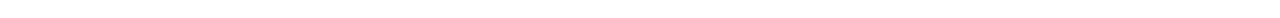
==== commit d7292fdd: "Site updated: 2019-10-18 22:50:53" ====
--- a/index.html
+++ b/index.html
@@ -1,187 +1,746 @@
 <!DOCTYPE html>
-<html>
+
+
+
+  
+
+
+<html class="theme-next muse use-motion" lang="en">
 <head>
-  <meta charset="utf-8">
-  
-
-  
-  <title>Hexo</title>
-  <meta name="viewport" content="width=device-width, initial-scale=1, maximum-scale=1">
-  <meta property="og:type" content="website">
+  <meta charset="UTF-8"/>
+<meta http-equiv="X-UA-Compatible" content="IE=edge" />
+<meta name="viewport" content="width=device-width, initial-scale=1, maximum-scale=1"/>
+<meta name="theme-color" content="#222">
+
+
+
+
+
+
+
+
+
+<meta http-equiv="Cache-Control" content="no-transform" />
+<meta http-equiv="Cache-Control" content="no-siteapp" />
+
+
+
+
+
+
+
+
+
+
+
+
+
+
+
+  
+  
+  <link href="/lib/fancybox/source/jquery.fancybox.css?v=2.1.5" rel="stylesheet" type="text/css" />
+
+
+
+
+  
+  
+  
+  
+
+  
+    
+    
+  
+
+  
+
+  
+
+  
+
+  
+
+  
+    
+    
+    <link href="//fonts.googleapis.com/css?family=Lato:300,300italic,400,400italic,700,700italic&subset=latin,latin-ext" rel="stylesheet" type="text/css">
+  
+
+
+
+
+
+
+<link href="/lib/font-awesome/css/font-awesome.min.css?v=4.6.2" rel="stylesheet" type="text/css" />
+
+<link href="/css/main.css?v=5.1.2" rel="stylesheet" type="text/css" />
+
+
+  <meta name="keywords" content="Hexo, NexT" />
+
+
+
+
+
+
+
+
+  <link rel="shortcut icon" type="image/x-icon" href="/favicon.ico?v=5.1.2" />
+
+
+
+
+
+
+<meta property="og:type" content="website">
 <meta property="og:title" content="Hexo">
-<meta property="og:url" content="http:&#x2F;&#x2F;yoursite.com&#x2F;index.html">
+<meta property="og:url" content="https:&#x2F;&#x2F;flow-lix.github.io&#x2F;index.html">
 <meta property="og:site_name" content="Hexo">
 <meta property="og:locale" content="en">
 <meta name="twitter:card" content="summary">
-  
-    <link rel="alternate" href="/atom.xml" title="Hexo" type="application/atom+xml">
-  
-  
-    <link rel="icon" href="/favicon.png">
-  
-  
-    <link href="//fonts.googleapis.com/css?family=Source+Code+Pro" rel="stylesheet" type="text/css">
-  
-  <link rel="stylesheet" href="/css/style.css">
+
+
+
+<script type="text/javascript" id="hexo.configurations">
+  var NexT = window.NexT || {};
+  var CONFIG = {
+    root: '/',
+    scheme: 'Muse',
+    sidebar: {"position":"left","display":"post","offset":12,"offset_float":12,"b2t":false,"scrollpercent":false,"onmobile":false},
+    fancybox: true,
+    tabs: true,
+    motion: true,
+    duoshuo: {
+      userId: '0',
+      author: 'Author'
+    },
+    algolia: {
+      applicationID: '',
+      apiKey: '',
+      indexName: '',
+      hits: {"per_page":10},
+      labels: {"input_placeholder":"Search for Posts","hits_empty":"We didn't find any results for the search: ${query}","hits_stats":"${hits} results found in ${time} ms"}
+    }
+  };
+</script>
+
+
+
+  <link rel="canonical" href="https://flow-lix.github.io/"/>
+
+
+
+
+
+  <title>Hexo</title>
+  
+
+
+
+
+
+
+
+
+
+
+
+
+
+
 </head>
 
-<body>
-  <div id="container">
-    <div id="wrap">
-      <header id="header">
-  <div id="banner"></div>
-  <div id="header-outer" class="outer">
-    <div id="header-title" class="inner">
-      <h1 id="logo-wrap">
-        <a href="/" id="logo">Hexo</a>
-      </h1>
-      
+<body itemscope itemtype="http://schema.org/WebPage" lang="en">
+
+  
+  
+    
+  
+
+  <div class="container sidebar-position-left 
+   page-home 
+ ">
+    <div class="headband"></div>
+
+    <header id="header" class="header" itemscope itemtype="http://schema.org/WPHeader">
+      <div class="header-inner"><div class="site-brand-wrapper">
+  <div class="site-meta ">
+    
+
+    <div class="custom-logo-site-title">
+      <a href="/"  class="brand" rel="start">
+        <span class="logo-line-before"><i></i></span>
+        <span class="site-title">Hexo</span>
+        <span class="logo-line-after"><i></i></span>
+      </a>
     </div>
-    <div id="header-inner" class="inner">
-      <nav id="main-nav">
-        <a id="main-nav-toggle" class="nav-icon"></a>
-        
-          <a class="main-nav-link" href="/">Home</a>
-        
-          <a class="main-nav-link" href="/archives">Archives</a>
-        
-      </nav>
-      <nav id="sub-nav">
-        
-          <a id="nav-rss-link" class="nav-icon" href="/atom.xml" title="RSS Feed"></a>
-        
-        <a id="nav-search-btn" class="nav-icon" title="Search"></a>
-      </nav>
-      <div id="search-form-wrap">
-        <form action="//google.com/search" method="get" accept-charset="UTF-8" class="search-form"><input type="search" name="q" class="search-form-input" placeholder="Search"><button type="submit" class="search-form-submit">&#xF002;</button><input type="hidden" name="sitesearch" value="http://yoursite.com"></form>
-      </div>
+      
+        <p class="site-subtitle"></p>
+      
+  </div>
+
+  <div class="site-nav-toggle">
+    <button>
+      <span class="btn-bar"></span>
+      <span class="btn-bar"></span>
+      <span class="btn-bar"></span>
+    </button>
+  </div>
+</div>
+
+<nav class="site-nav">
+  
+
+  
+    <ul id="menu" class="menu">
+      
+        
+        <li class="menu-item menu-item-home">
+          <a href="/" rel="section">
+            
+              <i class="menu-item-icon fa fa-fw fa-home"></i> <br />
+            
+            Home
+          </a>
+        </li>
+      
+        
+        <li class="menu-item menu-item-archives">
+          <a href="/archives/" rel="section">
+            
+              <i class="menu-item-icon fa fa-fw fa-archive"></i> <br />
+            
+            Archives
+          </a>
+        </li>
+      
+        
+        <li class="menu-item menu-item-tags">
+          <a href="/tags/" rel="section">
+            
+              <i class="menu-item-icon fa fa-fw fa-tags"></i> <br />
+            
+            Tags
+          </a>
+        </li>
+      
+
+      
+    </ul>
+  
+
+  
+</nav>
+
+
+
+ </div>
+    </header>
+
+    <main id="main" class="main">
+      <div class="main-inner">
+        <div class="content-wrap">
+          <div id="content" class="content">
+            
+  <section id="posts" class="posts-expand">
+    
+      
+
+  
+
+  
+  
+  
+
+  <article class="post post-type-normal" itemscope itemtype="http://schema.org/Article">
+  
+  
+  
+  <div class="post-block">
+    <link itemprop="mainEntityOfPage" href="https://flow-lix.github.io/2019/10/18/post-title/">
+
+    <span hidden itemprop="author" itemscope itemtype="http://schema.org/Person">
+      <meta itemprop="name" content="lxiang">
+      <meta itemprop="description" content="">
+      <meta itemprop="image" content="/images/avatar.gif">
+    </span>
+
+    <span hidden itemprop="publisher" itemscope itemtype="http://schema.org/Organization">
+      <meta itemprop="name" content="Hexo">
+    </span>
+
+    
+      <header class="post-header">
+
+        
+        
+          <h1 class="post-title" itemprop="name headline">
+                
+                <a class="post-title-link" href="/2019/10/18/post-title/" itemprop="url">post title</a></h1>
+        
+
+        <div class="post-meta">
+          <span class="post-time">
+            
+              <span class="post-meta-item-icon">
+                <i class="fa fa-calendar-o"></i>
+              </span>
+              
+                <span class="post-meta-item-text">Posted on</span>
+              
+              <time title="Post created" itemprop="dateCreated datePublished" datetime="2019-10-18T21:39:26+08:00">
+                2019-10-18
+              </time>
+            
+
+            
+
+            
+          </span>
+
+          
+
+          
+            
+          
+
+          
+          
+
+          
+
+          
+
+          
+
+        </div>
+      </header>
+    
+
+    
+    
+    
+    <div class="post-body" itemprop="articleBody">
+
+      
+      
+
+      
+        
+          
+            
+          
+        
+      
+    </div>
+    
+    
+    
+
+    
+
+    
+
+    
+
+    <footer class="post-footer">
+      
+
+      
+
+      
+
+      
+      
+        <div class="post-eof"></div>
+      
+    </footer>
+  </div>
+  
+  
+  
+  </article>
+
+
+    
+      
+
+  
+
+  
+  
+  
+
+  <article class="post post-type-normal" itemscope itemtype="http://schema.org/Article">
+  
+  
+  
+  <div class="post-block">
+    <link itemprop="mainEntityOfPage" href="https://flow-lix.github.io/2019/10/18/hello-world/">
+
+    <span hidden itemprop="author" itemscope itemtype="http://schema.org/Person">
+      <meta itemprop="name" content="lxiang">
+      <meta itemprop="description" content="">
+      <meta itemprop="image" content="/images/avatar.gif">
+    </span>
+
+    <span hidden itemprop="publisher" itemscope itemtype="http://schema.org/Organization">
+      <meta itemprop="name" content="Hexo">
+    </span>
+
+    
+      <header class="post-header">
+
+        
+        
+          <h1 class="post-title" itemprop="name headline">
+                
+                <a class="post-title-link" href="/2019/10/18/hello-world/" itemprop="url">Hello World</a></h1>
+        
+
+        <div class="post-meta">
+          <span class="post-time">
+            
+              <span class="post-meta-item-icon">
+                <i class="fa fa-calendar-o"></i>
+              </span>
+              
+                <span class="post-meta-item-text">Posted on</span>
+              
+              <time title="Post created" itemprop="dateCreated datePublished" datetime="2019-10-18T21:10:38+08:00">
+                2019-10-18
+              </time>
+            
+
+            
+
+            
+          </span>
+
+          
+
+          
+            
+          
+
+          
+          
+
+          
+
+          
+
+          
+
+        </div>
+      </header>
+    
+
+    
+    
+    
+    <div class="post-body" itemprop="articleBody">
+
+      
+      
+
+      
+        
+          
+            <p>Welcome to <a href="https://hexo.io/" target="_blank" rel="noopener">Hexo</a>! This is your very first post. Check <a href="https://hexo.io/docs/" target="_blank" rel="noopener">documentation</a> for more info. If you get any problems when using Hexo, you can find the answer in <a href="https://hexo.io/docs/troubleshooting.html" target="_blank" rel="noopener">troubleshooting</a> or you can ask me on <a href="https://github.com/hexojs/hexo/issues" target="_blank" rel="noopener">GitHub</a>.</p>
+<h2 id="Quick-Start"><a href="#Quick-Start" class="headerlink" title="Quick Start"></a>Quick Start</h2><h3 id="Create-a-new-post"><a href="#Create-a-new-post" class="headerlink" title="Create a new post"></a>Create a new post</h3><figure class="highlight bash"><table><tr><td class="gutter"><pre><span class="line">1</span><br></pre></td><td class="code"><pre><span class="line">$ hexo new <span class="string">"My New Post"</span></span><br></pre></td></tr></table></figure>
+
+<p>More info: <a href="https://hexo.io/docs/writing.html" target="_blank" rel="noopener">Writing</a></p>
+<h3 id="Run-server"><a href="#Run-server" class="headerlink" title="Run server"></a>Run server</h3><figure class="highlight bash"><table><tr><td class="gutter"><pre><span class="line">1</span><br></pre></td><td class="code"><pre><span class="line">$ hexo server</span><br></pre></td></tr></table></figure>
+
+<p>More info: <a href="https://hexo.io/docs/server.html" target="_blank" rel="noopener">Server</a></p>
+<h3 id="Generate-static-files"><a href="#Generate-static-files" class="headerlink" title="Generate static files"></a>Generate static files</h3><figure class="highlight bash"><table><tr><td class="gutter"><pre><span class="line">1</span><br></pre></td><td class="code"><pre><span class="line">$ hexo generate</span><br></pre></td></tr></table></figure>
+
+<p>More info: <a href="https://hexo.io/docs/generating.html" target="_blank" rel="noopener">Generating</a></p>
+<h3 id="Deploy-to-remote-sites"><a href="#Deploy-to-remote-sites" class="headerlink" title="Deploy to remote sites"></a>Deploy to remote sites</h3><figure class="highlight bash"><table><tr><td class="gutter"><pre><span class="line">1</span><br></pre></td><td class="code"><pre><span class="line">$ hexo deploy</span><br></pre></td></tr></table></figure>
+
+<p>More info: <a href="https://hexo.io/docs/deployment.html" target="_blank" rel="noopener">Deployment</a></p>
+
+          
+        
+      
+    </div>
+    
+    
+    
+
+    
+
+    
+
+    
+
+    <footer class="post-footer">
+      
+
+      
+
+      
+
+      
+      
+        <div class="post-eof"></div>
+      
+    </footer>
+  </div>
+  
+  
+  
+  </article>
+
+
+    
+  </section>
+
+  
+
+
+          </div>
+          
+
+
+          
+
+        </div>
+        
+          
+  
+  <div class="sidebar-toggle">
+    <div class="sidebar-toggle-line-wrap">
+      <span class="sidebar-toggle-line sidebar-toggle-line-first"></span>
+      <span class="sidebar-toggle-line sidebar-toggle-line-middle"></span>
+      <span class="sidebar-toggle-line sidebar-toggle-line-last"></span>
     </div>
   </div>
-</header>
-      <div class="outer">
-        <section id="main">
-  
-    <article id="post-hello-world" class="article article-type-post" itemscope itemprop="blogPost">
-  <div class="article-meta">
-    <a href="/2019/10/18/hello-world/" class="article-date">
-  <time datetime="2019-10-18T13:10:38.870Z" itemprop="datePublished">2019-10-18</time>
-</a>
-    
+
+  <aside id="sidebar" class="sidebar">
+    
+    <div class="sidebar-inner">
+
+      
+
+      
+
+      <section class="site-overview sidebar-panel sidebar-panel-active">
+        <div class="site-author motion-element" itemprop="author" itemscope itemtype="http://schema.org/Person">
+          <img class="site-author-image" itemprop="image"
+               src="/images/avatar.gif"
+               alt="lxiang" />
+          <p class="site-author-name" itemprop="name">lxiang</p>
+           
+              <p class="site-description motion-element" itemprop="description"></p>
+          
+        </div>
+        <nav class="site-state motion-element">
+
+          
+            <div class="site-state-item site-state-posts">
+              <a href="/archives/">
+                <span class="site-state-item-count">2</span>
+                <span class="site-state-item-name">posts</span>
+              </a>
+            </div>
+          
+
+          
+
+          
+
+        </nav>
+
+        
+
+        <div class="links-of-author motion-element">
+          
+        </div>
+
+        
+        
+
+        
+        
+
+        
+
+
+      </section>
+
+      
+
+      
+
+    </div>
+  </aside>
+
+
+        
+      </div>
+    </main>
+
+    <footer id="footer" class="footer">
+      <div class="footer-inner">
+        <div class="copyright" >
+  
+  &copy; 
+  <span itemprop="copyrightYear">2019</span>
+  <span class="with-love">
+    <i class="fa fa-heart"></i>
+  </span>
+  <span class="author" itemprop="copyrightHolder">lxiang</span>
+</div>
+
+
+<div class="powered-by">
+  Powered by <a class="theme-link" href="https://hexo.io" target="_blank" rel="noopener">Hexo</a>
+</div>
+
+<div class="theme-info">
+  Theme -
+  <a class="theme-link" href="https://github.com/iissnan/hexo-theme-next" target="_blank" rel="noopener">
+    NexT.Muse
+  </a>
+</div>
+
+
+        
+
+        
+      </div>
+    </footer>
+
+    
+      <div class="back-to-top">
+        <i class="fa fa-arrow-up"></i>
+        
+      </div>
+    
+
   </div>
-  <div class="article-inner">
-    
-    
-      <header class="article-header">
-        
-  
-    <h1 itemprop="name">
-      <a class="article-title" href="/2019/10/18/hello-world/">Hello World</a>
-    </h1>
-  
-
-      </header>
-    
-    <div class="article-entry" itemprop="articleBody">
-      
-        <p>Welcome to <a href="https://hexo.io/" target="_blank" rel="noopener">Hexo</a>! This is your very first post. Check <a href="https://hexo.io/docs/" target="_blank" rel="noopener">documentation</a> for more info. If you get any problems when using Hexo, you can find the answer in <a href="https://hexo.io/docs/troubleshooting.html" target="_blank" rel="noopener">troubleshooting</a> or you can ask me on <a href="https://github.com/hexojs/hexo/issues" target="_blank" rel="noopener">GitHub</a>.</p>
-<h2 id="Quick-Start"><a href="#Quick-Start" class="headerlink" title="Quick Start"></a>Quick Start</h2><h3 id="Create-a-new-post"><a href="#Create-a-new-post" class="headerlink" title="Create a new post"></a>Create a new post</h3><figure class="highlight bash"><table><tr><td class="gutter"><pre><span class="line">1</span><br></pre></td><td class="code"><pre><span class="line">$ hexo new <span class="string">"My New Post"</span></span><br></pre></td></tr></table></figure>
-
-<p>More info: <a href="https://hexo.io/docs/writing.html" target="_blank" rel="noopener">Writing</a></p>
-<h3 id="Run-server"><a href="#Run-server" class="headerlink" title="Run server"></a>Run server</h3><figure class="highlight bash"><table><tr><td class="gutter"><pre><span class="line">1</span><br></pre></td><td class="code"><pre><span class="line">$ hexo server</span><br></pre></td></tr></table></figure>
-
-<p>More info: <a href="https://hexo.io/docs/server.html" target="_blank" rel="noopener">Server</a></p>
-<h3 id="Generate-static-files"><a href="#Generate-static-files" class="headerlink" title="Generate static files"></a>Generate static files</h3><figure class="highlight bash"><table><tr><td class="gutter"><pre><span class="line">1</span><br></pre></td><td class="code"><pre><span class="line">$ hexo generate</span><br></pre></td></tr></table></figure>
-
-<p>More info: <a href="https://hexo.io/docs/generating.html" target="_blank" rel="noopener">Generating</a></p>
-<h3 id="Deploy-to-remote-sites"><a href="#Deploy-to-remote-sites" class="headerlink" title="Deploy to remote sites"></a>Deploy to remote sites</h3><figure class="highlight bash"><table><tr><td class="gutter"><pre><span class="line">1</span><br></pre></td><td class="code"><pre><span class="line">$ hexo deploy</span><br></pre></td></tr></table></figure>
-
-<p>More info: <a href="https://hexo.io/docs/deployment.html" target="_blank" rel="noopener">Deployment</a></p>
-
-      
-    </div>
-    <footer class="article-footer">
-      <a data-url="http://yoursite.com/2019/10/18/hello-world/" data-id="ck1w5tac00000uguecgoperhe" class="article-share-link">Share</a>
-      
-      
-    </footer>
-  </div>
-  
-</article>
-
-
-  
-
-
-</section>
-        
-          <aside id="sidebar">
-  
-    
-
-  
-    
-
-  
-    
-  
-    
-  <div class="widget-wrap">
-    <h3 class="widget-title">Archives</h3>
-    <div class="widget">
-      <ul class="archive-list"><li class="archive-list-item"><a class="archive-list-link" href="/archives/2019/10/">October 2019</a></li></ul>
-    </div>
-  </div>
-
-
-  
-    
-  <div class="widget-wrap">
-    <h3 class="widget-title">Recent Posts</h3>
-    <div class="widget">
-      <ul>
-        
-          <li>
-            <a href="/2019/10/18/hello-world/">Hello World</a>
-          </li>
-        
-      </ul>
-    </div>
-  </div>
-
-  
-</aside>
-        
-      </div>
-      <footer id="footer">
-  
-  <div class="outer">
-    <div id="footer-info" class="inner">
-      &copy; 2019 John Doe<br>
-      Powered by <a href="http://hexo.io/" target="_blank">Hexo</a>
-    </div>
-  </div>
-</footer>
-    </div>
-    <nav id="mobile-nav">
-  
-    <a href="/" class="mobile-nav-link">Home</a>
-  
-    <a href="/archives" class="mobile-nav-link">Archives</a>
-  
-</nav>
-    
-
-<script src="//ajax.googleapis.com/ajax/libs/jquery/2.0.3/jquery.min.js"></script>
-
-
-  <link rel="stylesheet" href="/fancybox/jquery.fancybox.css">
-  <script src="/fancybox/jquery.fancybox.pack.js"></script>
-
-
-<script src="/js/script.js"></script>
-
-
-
-  </div>
+
+  
+
+<script type="text/javascript">
+  if (Object.prototype.toString.call(window.Promise) !== '[object Function]') {
+    window.Promise = null;
+  }
+</script>
+
+
+
+
+
+
+
+
+
+  
+
+
+
+
+
+
+
+
+
+
+
+
+  
+  <script type="text/javascript" src="/lib/jquery/index.js?v=2.1.3"></script>
+
+  
+  <script type="text/javascript" src="/lib/fastclick/lib/fastclick.min.js?v=1.0.6"></script>
+
+  
+  <script type="text/javascript" src="/lib/jquery_lazyload/jquery.lazyload.js?v=1.9.7"></script>
+
+  
+  <script type="text/javascript" src="/lib/velocity/velocity.min.js?v=1.2.1"></script>
+
+  
+  <script type="text/javascript" src="/lib/velocity/velocity.ui.min.js?v=1.2.1"></script>
+
+  
+  <script type="text/javascript" src="/lib/fancybox/source/jquery.fancybox.pack.js?v=2.1.5"></script>
+
+
+  
+
+
+  <script type="text/javascript" src="/js/src/utils.js?v=5.1.2"></script>
+
+  <script type="text/javascript" src="/js/src/motion.js?v=5.1.2"></script>
+
+
+
+  
+  
+
+  
+    <script type="text/javascript" src="/js/src/scrollspy.js?v=5.1.2"></script>
+<script type="text/javascript" src="/js/src/post-details.js?v=5.1.2"></script>
+
+  
+
+  
+
+
+  <script type="text/javascript" src="/js/src/bootstrap.js?v=5.1.2"></script>
+
+
+
+  
+
+
+  
+
+
+
+
+	
+
+
+
+
+
+  
+
+
+
+
+
+  
+
+
+
+
+
+
+  
+
+
+
+
+
+  
+
+  
+
+  
+
+  
+
+  
+
+  
+
 </body>
-</html>+</html>
--- a/css/main.css
+++ b/css/main.css
@@ -0,0 +1,2648 @@
+/* normalize.css v3.0.2 | MIT License | git.io/normalize */
+html {
+  font-family: sans-serif; /* 1 */
+  -ms-text-size-adjust: 100%; /* 2 */
+  -webkit-text-size-adjust: 100%; /* 2 */
+}
+body {
+  margin: 0;
+}
+article,
+aside,
+details,
+figcaption,
+figure,
+footer,
+header,
+hgroup,
+main,
+menu,
+nav,
+section,
+summary {
+  display: block;
+}
+audio,
+canvas,
+progress,
+video {
+  display: inline-block; /* 1 */
+  vertical-align: baseline; /* 2 */
+}
+audio:not([controls]) {
+  display: none;
+  height: 0;
+}
+[hidden],
+template {
+  display: none;
+}
+a {
+  background-color: transparent;
+}
+a:active,
+a:hover {
+  outline: 0;
+}
+abbr[title] {
+  border-bottom: 1px dotted;
+}
+b,
+strong {
+  font-weight: bold;
+}
+dfn {
+  font-style: italic;
+}
+h1 {
+  font-size: 2em;
+  margin: 0.67em 0;
+}
+mark {
+  background: #ff0;
+  color: #000;
+}
+small {
+  font-size: 80%;
+}
+sub,
+sup {
+  font-size: 75%;
+  line-height: 0;
+  position: relative;
+  vertical-align: baseline;
+}
+sup {
+  top: -0.5em;
+}
+sub {
+  bottom: -0.25em;
+}
+img {
+  border: 0;
+}
+svg:not(:root) {
+  overflow: hidden;
+}
+figure {
+  margin: 1em 40px;
+}
+hr {
+  -moz-box-sizing: content-box;
+  box-sizing: content-box;
+  height: 0;
+}
+pre {
+  overflow: auto;
+}
+code,
+kbd,
+pre,
+samp {
+  font-family: monospace, monospace;
+  font-size: 1em;
+}
+button,
+input,
+optgroup,
+select,
+textarea {
+  color: inherit; /* 1 */
+  font: inherit; /* 2 */
+  margin: 0; /* 3 */
+}
+button {
+  overflow: visible;
+}
+button,
+select {
+  text-transform: none;
+}
+button,
+html input[type="button"],
+input[type="reset"],
+input[type="submit"] {
+  -webkit-appearance: button; /* 2 */
+  cursor: pointer; /* 3 */
+}
+button[disabled],
+html input[disabled] {
+  cursor: default;
+}
+button::-moz-focus-inner,
+input::-moz-focus-inner {
+  border: 0;
+  padding: 0;
+}
+input {
+  line-height: normal;
+}
+input[type="checkbox"],
+input[type="radio"] {
+  box-sizing: border-box; /* 1 */
+  padding: 0; /* 2 */
+}
+input[type="number"]::-webkit-inner-spin-button,
+input[type="number"]::-webkit-outer-spin-button {
+  height: auto;
+}
+input[type="search"] {
+  -webkit-appearance: textfield; /* 1 */
+  -moz-box-sizing: content-box;
+  -webkit-box-sizing: content-box; /* 2 */
+  box-sizing: content-box;
+}
+input[type="search"]::-webkit-search-cancel-button,
+input[type="search"]::-webkit-search-decoration {
+  -webkit-appearance: none;
+}
+fieldset {
+  border: 1px solid #c0c0c0;
+  margin: 0 2px;
+  padding: 0.35em 0.625em 0.75em;
+}
+legend {
+  border: 0; /* 1 */
+  padding: 0; /* 2 */
+}
+textarea {
+  overflow: auto;
+}
+optgroup {
+  font-weight: bold;
+}
+table {
+  border-collapse: collapse;
+  border-spacing: 0;
+}
+td,
+th {
+  padding: 0;
+}
+::selection {
+  background: #262a30;
+  color: #fff;
+}
+body {
+  position: relative;
+  font-family: 'Lato', "PingFang SC", "Microsoft YaHei", sans-serif;
+  font-size: 14px;
+  line-height: 2;
+  color: #555;
+  background: #fff;
+}
+@media (max-width: 767px) {
+  body {
+    padding-right: 0 !important;
+  }
+}
+@media (min-width: 768px) and (max-width: 991px) {
+  body {
+    padding-right: 0 !important;
+  }
+}
+@media (min-width: 1600px) {
+  body {
+    font-size: 16px;
+  }
+}
+h1,
+h2,
+h3,
+h4,
+h5,
+h6 {
+  margin: 0;
+  padding: 0;
+  font-weight: bold;
+  line-height: 1.5;
+  font-family: 'Lato', "PingFang SC", "Microsoft YaHei", sans-serif;
+}
+h2,
+h3,
+h4,
+h5,
+h6 {
+  margin: 20px 0 15px;
+}
+h1 {
+  font-size: 22px;
+}
+@media (max-width: 767px) {
+  h1 {
+    font-size: 18px;
+  }
+}
+h2 {
+  font-size: 20px;
+}
+@media (max-width: 767px) {
+  h2 {
+    font-size: 16px;
+  }
+}
+h3 {
+  font-size: 18px;
+}
+@media (max-width: 767px) {
+  h3 {
+    font-size: 14px;
+  }
+}
+h4 {
+  font-size: 16px;
+}
+@media (max-width: 767px) {
+  h4 {
+    font-size: 12px;
+  }
+}
+h5 {
+  font-size: 14px;
+}
+@media (max-width: 767px) {
+  h5 {
+    font-size: 10px;
+  }
+}
+h6 {
+  font-size: 12px;
+}
+@media (max-width: 767px) {
+  h6 {
+    font-size: 8px;
+  }
+}
+p {
+  margin: 0 0 20px 0;
+}
+a {
+  color: #555;
+  text-decoration: none;
+  border-bottom: 1px solid #999;
+  word-wrap: break-word;
+}
+a:hover {
+  color: #222;
+  border-bottom-color: #222;
+}
+blockquote {
+  margin: 0;
+  padding: 0;
+}
+img {
+  display: block;
+  margin: auto;
+  max-width: 100%;
+  height: auto;
+}
+hr {
+  margin: 40px 0;
+  height: 3px;
+  border: none;
+  background-color: #ddd;
+  background-image: repeating-linear-gradient(-45deg, #fff, #fff 4px, transparent 4px, transparent 8px);
+}
+blockquote {
+  padding: 0 15px;
+  color: #666;
+  border-left: 4px solid #ddd;
+}
+blockquote cite::before {
+  content: "-";
+  padding: 0 5px;
+}
+dt {
+  font-weight: 700;
+}
+dd {
+  margin: 0;
+  padding: 0;
+}
+.text-left {
+  text-align: left;
+}
+.text-center {
+  text-align: center;
+}
+.text-right {
+  text-align: right;
+}
+.text-justify {
+  text-align: justify;
+}
+.text-nowrap {
+  white-space: nowrap;
+}
+.text-lowercase {
+  text-transform: lowercase;
+}
+.text-uppercase {
+  text-transform: uppercase;
+}
+.text-capitalize {
+  text-transform: capitalize;
+}
+.center-block {
+  display: block;
+  margin-left: auto;
+  margin-right: auto;
+}
+.clearfix:before,
+.clearfix:after {
+  content: " ";
+  display: table;
+}
+.clearfix:after {
+  clear: both;
+}
+.pullquote {
+  width: 45%;
+}
+.pullquote.left {
+  float: left;
+  margin-left: 5px;
+  margin-right: 10px;
+}
+.pullquote.right {
+  float: right;
+  margin-left: 10px;
+  margin-right: 5px;
+}
+.affix.affix.affix {
+  position: fixed;
+}
+.translation {
+  margin-top: -20px;
+  font-size: 14px;
+  color: #999;
+}
+.scrollbar-measure {
+  width: 100px;
+  height: 100px;
+  overflow: scroll;
+  position: absolute;
+  top: -9999px;
+}
+.use-motion .motion-element {
+  opacity: 0;
+}
+table {
+  margin: 20px 0;
+  width: 100%;
+  border-collapse: collapse;
+  border-spacing: 0;
+  border: 1px solid #ddd;
+  font-size: 14px;
+  table-layout: fixed;
+  word-wrap: break-all;
+}
+table>tbody>tr:nth-of-type(odd) {
+  background-color: #f9f9f9;
+}
+table>tbody>tr:hover {
+  background-color: #f5f5f5;
+}
+caption,
+th,
+td {
+  padding: 8px;
+  text-align: left;
+  vertical-align: middle;
+  font-weight: normal;
+}
+th,
+td {
+  border-bottom: 3px solid #ddd;
+  border-right: 1px solid #eee;
+}
+th {
+  padding-bottom: 10px;
+  font-weight: 700;
+}
+td {
+  border-bottom-width: 1px;
+}
+html,
+body {
+  height: 100%;
+}
+.container {
+  position: relative;
+  min-height: 100%;
+}
+.header-inner {
+  margin: 0 auto;
+  padding: 100px 0 70px;
+  width: 700px;
+}
+@media (min-width: 1600px) {
+  .container .header-inner {
+    width: 900px;
+  }
+}
+.main {
+  padding-bottom: 150px;
+}
+.main-inner {
+  margin: 0 auto;
+  width: 700px;
+}
+@media (min-width: 1600px) {
+  .container .main-inner {
+    width: 900px;
+  }
+}
+.footer {
+  position: absolute;
+  left: 0;
+  bottom: 0;
+  width: 100%;
+  min-height: 50px;
+}
+.footer-inner {
+  box-sizing: border-box;
+  margin: 20px auto;
+  width: 700px;
+}
+@media (min-width: 1600px) {
+  .container .footer-inner {
+    width: 900px;
+  }
+}
+pre,
+.highlight {
+  overflow: auto;
+  margin: 20px 0;
+  padding: 0;
+  font-size: 13px;
+  color: #4d4d4c;
+  background: #f7f7f7;
+  line-height: 1.6;
+}
+pre,
+code {
+  font-family: consolas, Menlo, "PingFang SC", "Microsoft YaHei", monospace;
+}
+code {
+  padding: 2px 4px;
+  word-wrap: break-word;
+  color: #555;
+  background: #eee;
+  border-radius: 3px;
+  font-size: 13px;
+}
+pre code {
+  padding: 0;
+  color: #4d4d4c;
+  background: none;
+  text-shadow: none;
+}
+.highlight {
+  border-radius: 1px;
+}
+.highlight pre {
+  border: none;
+  margin: 0;
+  padding: 10px 0;
+}
+.highlight table {
+  margin: 0;
+  width: auto;
+  border: none;
+}
+.highlight td {
+  border: none;
+  padding: 0;
+}
+.highlight figcaption {
+  font-size: 1em;
+  color: #4d4d4c;
+  line-height: 1em;
+  margin-bottom: 1em;
+}
+.highlight figcaption:before,
+.highlight figcaption:after {
+  content: " ";
+  display: table;
+}
+.highlight figcaption:after {
+  clear: both;
+}
+.highlight figcaption a {
+  float: right;
+  color: #4d4d4c;
+}
+.highlight figcaption a:hover {
+  border-bottom-color: #4d4d4c;
+}
+.highlight .gutter pre {
+  padding-left: 10px;
+  padding-right: 10px;
+  color: #869194;
+  text-align: right;
+  background-color: #eff2f3;
+}
+.highlight .code pre {
+  width: 100%;
+  padding-left: 10px;
+  padding-right: 10px;
+  background-color: #f7f7f7;
+}
+.highlight .line {
+  height: 20px;
+}
+.gutter {
+  -webkit-user-select: none;
+  -moz-user-select: none;
+  -ms-user-select: none;
+  user-select: none;
+}
+.gist table {
+  width: auto;
+}
+.gist table td {
+  border: none;
+}
+pre .deletion {
+  background: #fdd;
+}
+pre .addition {
+  background: #dfd;
+}
+pre .meta {
+  color: #8959a8;
+}
+pre .comment {
+  color: #8e908c;
+}
+pre .variable,
+pre .attribute,
+pre .tag,
+pre .regexp,
+pre .ruby .constant,
+pre .xml .tag .title,
+pre .xml .pi,
+pre .xml .doctype,
+pre .html .doctype,
+pre .css .id,
+pre .css .class,
+pre .css .pseudo {
+  color: #c82829;
+}
+pre .number,
+pre .preprocessor,
+pre .built_in,
+pre .literal,
+pre .params,
+pre .constant,
+pre .command {
+  color: #f5871f;
+}
+pre .ruby .class .title,
+pre .css .rules .attribute,
+pre .string,
+pre .value,
+pre .inheritance,
+pre .header,
+pre .ruby .symbol,
+pre .xml .cdata,
+pre .special,
+pre .number,
+pre .formula {
+  color: #718c00;
+}
+pre .title,
+pre .css .hexcolor {
+  color: #3e999f;
+}
+pre .function,
+pre .python .decorator,
+pre .python .title,
+pre .ruby .function .title,
+pre .ruby .title .keyword,
+pre .perl .sub,
+pre .javascript .title,
+pre .coffeescript .title {
+  color: #4271ae;
+}
+pre .keyword,
+pre .javascript .function {
+  color: #8959a8;
+}
+.full-image.full-image.full-image {
+  border: none;
+  max-width: 100%;
+  width: auto;
+  margin: 20px auto;
+}
+@media (min-width: 992px) {
+  .full-image.full-image.full-image {
+    max-width: none;
+    width: 110%;
+    margin: 25px -5%;
+  }
+}
+.blockquote-center,
+.page-home .post-type-quote blockquote,
+.page-post-detail .post-type-quote blockquote {
+  position: relative;
+  margin: 40px 0;
+  padding: 0;
+  border-left: none;
+  text-align: center;
+}
+.blockquote-center::before,
+.page-home .post-type-quote blockquote::before,
+.page-post-detail .post-type-quote blockquote::before,
+.blockquote-center::after,
+.page-home .post-type-quote blockquote::after,
+.page-post-detail .post-type-quote blockquote::after {
+  position: absolute;
+  content: ' ';
+  display: block;
+  width: 100%;
+  height: 24px;
+  opacity: 0.2;
+  background-repeat: no-repeat;
+  background-position: 0 -6px;
+  background-size: 22px 22px;
+}
+.blockquote-center::before,
+.page-home .post-type-quote blockquote::before,
+.page-post-detail .post-type-quote blockquote::before {
+  top: -20px;
+  background-image: url("../images/quote-l.svg");
+  border-top: 1px solid #ccc;
+}
+.blockquote-center::after,
+.page-home .post-type-quote blockquote::after,
+.page-post-detail .post-type-quote blockquote::after {
+  bottom: -20px;
+  background-image: url("../images/quote-r.svg");
+  border-bottom: 1px solid #ccc;
+  background-position: 100% 8px;
+}
+.blockquote-center p,
+.page-home .post-type-quote blockquote p,
+.page-post-detail .post-type-quote blockquote p,
+.blockquote-center div,
+.page-home .post-type-quote blockquote div,
+.page-post-detail .post-type-quote blockquote div {
+  text-align: center;
+}
+.post .post-body .group-picture img {
+  box-sizing: border-box;
+  padding: 0 3px;
+  border: none;
+}
+.post .group-picture-row {
+  overflow: hidden;
+  margin-top: 6px;
+}
+.post .group-picture-row:first-child {
+  margin-top: 0;
+}
+.post .group-picture-column {
+  float: left;
+}
+.page-post-detail .post-body .group-picture-column {
+  float: none;
+  margin-top: 10px;
+  width: auto !important;
+}
+.page-post-detail .post-body .group-picture-column img {
+  margin: 0 auto;
+}
+.page-archive .group-picture-container {
+  overflow: hidden;
+}
+.page-archive .group-picture-row {
+  float: left;
+}
+.page-archive .group-picture-row:first-child {
+  margin-top: 6px;
+}
+.page-archive .group-picture-column {
+  max-width: 150px;
+  max-height: 150px;
+}
+.post-body .note {
+  position: relative;
+  padding: 15px;
+  margin-bottom: 20px;
+  border: 1px solid #eee;
+  border-left-width: 5px;
+  border-radius: 3px;
+}
+.post-body .note h2,
+.post-body .note h3,
+.post-body .note h4,
+.post-body .note h5,
+.post-body .note h6 {
+  margin-top: 0;
+  margin-bottom: 0;
+  border-bottom: initial;
+  padding-top: 0 !important;
+}
+.post-body .note p:first-child,
+.post-body .note ul:first-child,
+.post-body .note ol:first-child,
+.post-body .note table:first-child,
+.post-body .note pre:first-child,
+.post-body .note blockquote:first-child {
+  margin-top: 0;
+}
+.post-body .note p:last-child,
+.post-body .note ul:last-child,
+.post-body .note ol:last-child,
+.post-body .note table:last-child,
+.post-body .note pre:last-child,
+.post-body .note blockquote:last-child {
+  margin-bottom: 0;
+}
+.post-body .note.default {
+  border-left-color: #777;
+}
+.post-body .note.default h2,
+.post-body .note.default h3,
+.post-body .note.default h4,
+.post-body .note.default h5,
+.post-body .note.default h6 {
+  color: #777;
+}
+.post-body .note.primary {
+  border-left-color: #6f42c1;
+}
+.post-body .note.primary h2,
+.post-body .note.primary h3,
+.post-body .note.primary h4,
+.post-body .note.primary h5,
+.post-body .note.primary h6 {
+  color: #6f42c1;
+}
+.post-body .note.info {
+  border-left-color: #428bca;
+}
+.post-body .note.info h2,
+.post-body .note.info h3,
+.post-body .note.info h4,
+.post-body .note.info h5,
+.post-body .note.info h6 {
+  color: #428bca;
+}
+.post-body .note.success {
+  border-left-color: #5cb85c;
+}
+.post-body .note.success h2,
+.post-body .note.success h3,
+.post-body .note.success h4,
+.post-body .note.success h5,
+.post-body .note.success h6 {
+  color: #5cb85c;
+}
+.post-body .note.warning {
+  border-left-color: #f0ad4e;
+}
+.post-body .note.warning h2,
+.post-body .note.warning h3,
+.post-body .note.warning h4,
+.post-body .note.warning h5,
+.post-body .note.warning h6 {
+  color: #f0ad4e;
+}
+.post-body .note.danger {
+  border-left-color: #d9534f;
+}
+.post-body .note.danger h2,
+.post-body .note.danger h3,
+.post-body .note.danger h4,
+.post-body .note.danger h5,
+.post-body .note.danger h6 {
+  color: #d9534f;
+}
+.post-body .label {
+  display: inline;
+  padding: 0 2px;
+  white-space: nowrap;
+}
+.post-body .label.default {
+  background-color: #f0f0f0;
+}
+.post-body .label.primary {
+  background-color: #efe6f7;
+}
+.post-body .label.info {
+  background-color: #e5f2f8;
+}
+.post-body .label.success {
+  background-color: #e7f4e9;
+}
+.post-body .label.warning {
+  background-color: #fcf6e1;
+}
+.post-body .label.danger {
+  background-color: #fae8eb;
+}
+.post-body .tabs {
+  position: relative;
+  display: block;
+  margin-bottom: 20px;
+  padding-top: 10px;
+}
+.post-body .tabs ul.nav-tabs {
+  margin: 0;
+  padding: 0;
+  display: flex;
+  margin-bottom: -1px;
+}
+@media (max-width: 413px) {
+  .post-body .tabs ul.nav-tabs {
+    display: block;
+    margin-bottom: 5px;
+  }
+}
+.post-body .tabs ul.nav-tabs li.tab {
+  list-style-type: none !important;
+  margin: 0 0.25em 0 0;
+  border-top: 3px solid transparent;
+  border-left: 1px solid transparent;
+  border-right: 1px solid transparent;
+}
+@media (max-width: 413px) {
+  .post-body .tabs ul.nav-tabs li.tab {
+    margin: initial;
+    border-top: 1px solid transparent;
+    border-left: 3px solid transparent;
+    border-right: 1px solid transparent;
+    border-bottom: 1px solid transparent;
+  }
+}
+.post-body .tabs ul.nav-tabs li.tab a {
+  outline: 0;
+  border-bottom: initial;
+  display: block;
+  line-height: 1.8em;
+  padding: 0.25em 0.75em;
+  transition-duration: 0.2s;
+  transition-timing-function: ease-out;
+  transition-delay: 0s;
+}
+.post-body .tabs ul.nav-tabs li.tab a i {
+  width: 1.285714285714286em;
+}
+.post-body .tabs ul.nav-tabs li.tab.active {
+  border-top: 3px solid #fc6423;
+  border-left: 1px solid #ddd;
+  border-right: 1px solid #ddd;
+  background-color: #fff;
+}
+@media (max-width: 413px) {
+  .post-body .tabs ul.nav-tabs li.tab.active {
+    border-top: 1px solid #ddd;
+    border-left: 3px solid #fc6423;
+    border-right: 1px solid #ddd;
+    border-bottom: 1px solid #ddd;
+  }
+}
+.post-body .tabs ul.nav-tabs li.tab.active a {
+  cursor: default;
+  color: #555;
+}
+.post-body .tabs .tab-content {
+  background-color: #fff;
+}
+.post-body .tabs .tab-content .tab-pane {
+  border: 1px solid #ddd;
+  padding: 20px 20px 0 20px;
+}
+.post-body .tabs .tab-content .tab-pane:not(.active) {
+  display: none !important;
+}
+.post-body .tabs .tab-content .tab-pane.active {
+  display: block !important;
+}
+.btn {
+  display: inline-block;
+  padding: 0 20px;
+  font-size: 14px;
+  color: #fff;
+  background: #222;
+  border: 2px solid #222;
+  text-decoration: none;
+  border-radius: 0;
+  transition-property: background-color;
+  transition-duration: 0.2s;
+  transition-timing-function: ease-in-out;
+  transition-delay: 0s;
+}
+.btn:hover,
+.post-button .btn:hover {
+  border-color: #222;
+  color: #222;
+  background: #fff;
+}
+.btn-bar {
+  display: block;
+  width: 22px;
+  height: 2px;
+  background: #555;
+  border-radius: 1px;
+}
+.btn-bar+.btn-bar {
+  margin-top: 4px;
+}
+.pagination {
+  margin: 120px 0 40px;
+  text-align: center;
+  border-top: 1px solid #eee;
+}
+.page-number-basic,
+.pagination .prev,
+.pagination .next,
+.pagination .page-number,
+.pagination .space {
+  display: inline-block;
+  position: relative;
+  top: -1px;
+  margin: 0 10px;
+  padding: 0 10px;
+  line-height: 30px;
+}
+@media (max-width: 767px) {
+  .page-number-basic,
+  .pagination .prev,
+  .pagination .next,
+  .pagination .page-number,
+  .pagination .space {
+    margin: 0 5px;
+  }
+}
+.pagination .prev,
+.pagination .next,
+.pagination .page-number {
+  border-bottom: 0;
+  border-top: 1px solid #eee;
+  transition-property: border-color;
+  transition-duration: 0.2s;
+  transition-timing-function: ease-in-out;
+  transition-delay: 0s;
+}
+.pagination .prev:hover,
+.pagination .next:hover,
+.pagination .page-number:hover {
+  border-top-color: #222;
+}
+.pagination .space {
+  padding: 0;
+  margin: 0;
+}
+.pagination .prev {
+  margin-left: 0;
+}
+.pagination .next {
+  margin-right: 0;
+}
+.pagination .page-number.current {
+  color: #fff;
+  background: #ccc;
+  border-top-color: #ccc;
+}
+@media (max-width: 767px) {
+  .pagination {
+    border-top: none;
+  }
+  .pagination .prev,
+  .pagination .next,
+  .pagination .page-number {
+    margin-bottom: 10px;
+    border-top: 0;
+    border-bottom: 1px solid #eee;
+  }
+  .pagination .prev:hover,
+  .pagination .next:hover,
+  .pagination .page-number:hover {
+    border-bottom-color: #222;
+  }
+}
+.comments {
+  margin: 60px 20px 0;
+}
+.tag-cloud {
+  text-align: center;
+}
+.tag-cloud a {
+  display: inline-block;
+  margin: 10px;
+}
+.back-to-top {
+  box-sizing: border-box;
+  position: fixed;
+  bottom: -100px;
+  right: 30px;
+  z-index: 1050;
+  padding: 0 6px;
+  width: 24px;
+  background: #222;
+  font-size: 12px;
+  opacity: 1;
+  color: #fff;
+  cursor: pointer;
+  text-align: center;
+  -webkit-transform: translateZ(0);
+  transition-property: bottom;
+  transition-duration: 0.2s;
+  transition-timing-function: ease-in-out;
+  transition-delay: 0s;
+}
+@media (min-width: 768px) and (max-width: 991px) {
+  .back-to-top {
+    display: none !important;
+  }
+}
+@media (max-width: 767px) {
+  .back-to-top {
+    display: none !important;
+  }
+}
+.back-to-top.back-to-top-on {
+  bottom: 19px;
+}
+.header {
+  background: transparent;
+}
+.header-inner {
+  position: relative;
+}
+.headband {
+  height: 3px;
+  background: #222;
+}
+.site-meta {
+  margin: 0;
+  text-align: center;
+}
+@media (max-width: 767px) {
+  .site-meta {
+    text-align: center;
+  }
+}
+.brand {
+  position: relative;
+  display: inline-block;
+  padding: 0 40px;
+  color: #fff;
+  background: #222;
+  border-bottom: none;
+}
+.brand:hover {
+  color: #fff;
+}
+.logo {
+  display: inline-block;
+  margin-right: 5px;
+  line-height: 36px;
+  vertical-align: top;
+}
+.site-title {
+  display: inline-block;
+  vertical-align: top;
+  line-height: 36px;
+  font-size: 20px;
+  font-weight: normal;
+  font-family: 'Lato', "PingFang SC", "Microsoft YaHei", sans-serif;
+}
+.site-subtitle {
+  margin-top: 10px;
+  font-size: 13px;
+  color: #999;
+}
+.use-motion .brand {
+  opacity: 0;
+}
+.use-motion .logo,
+.use-motion .site-title,
+.use-motion .site-subtitle {
+  opacity: 0;
+  position: relative;
+  top: -10px;
+}
+.site-nav-toggle {
+  display: none;
+  position: absolute;
+  top: 10px;
+  left: 10px;
+}
+@media (max-width: 767px) {
+  .site-nav-toggle {
+    display: block;
+  }
+}
+.site-nav-toggle button {
+  margin-top: 2px;
+  padding: 9px 10px;
+  background: transparent;
+  border: none;
+}
+@media (max-width: 767px) {
+  .site-nav {
+    display: none;
+    margin: 0 -10px;
+    padding: 0 10px;
+    clear: both;
+    border-top: 1px solid #ddd;
+  }
+}
+@media (min-width: 768px) and (max-width: 991px) {
+  .site-nav {
+    display: block !important;
+  }
+}
+@media (min-width: 992px) {
+  .site-nav {
+    display: block !important;
+  }
+}
+.menu {
+  margin-top: 20px;
+  padding-left: 0;
+  text-align: center;
+}
+.menu .menu-item {
+  display: inline-block;
+  margin: 0 10px;
+  list-style: none;
+}
+@media screen and (max-width: 767px) {
+  .menu .menu-item {
+    margin-top: 10px;
+  }
+}
+.menu .menu-item a {
+  display: block;
+  font-size: 13px;
+  line-height: inherit;
+  border-bottom: 1px solid transparent;
+  transition-property: border-color;
+  transition-duration: 0.2s;
+  transition-timing-function: ease-in-out;
+  transition-delay: 0s;
+}
+.menu .menu-item a:hover {
+  border-bottom-color: #222;
+}
+.menu .menu-item .fa {
+  margin-right: 5px;
+}
+.use-motion .menu-item {
+  opacity: 0;
+}
+.post-body {
+  font-family: 'Lato', "PingFang SC", "Microsoft YaHei", sans-serif;
+}
+@media (max-width: 767px) {
+  .post-body {
+    word-break: break-word;
+  }
+}
+.post-body .fancybox img {
+  display: block !important;
+  margin: 0 auto;
+  cursor: pointer;
+  cursor: zoom-in;
+  cursor: -webkit-zoom-in;
+}
+.post-body .image-caption,
+.post-body .figure .caption {
+  margin: 10px auto 15px;
+  text-align: center;
+  font-size: 14px;
+  color: #999;
+  font-weight: bold;
+  line-height: 1;
+}
+.post-sticky-flag {
+  display: inline-block;
+  font-size: 16px;
+  -ms-transform: rotate(30deg);
+  -webkit-transform: rotate(30deg);
+  -moz-transform: rotate(30deg);
+  -ms-transform: rotate(30deg);
+  -o-transform: rotate(30deg);
+  transform: rotate(30deg);
+}
+.posts-expand {
+  padding-top: 40px;
+}
+@media (max-width: 767px) {
+  .posts-expand {
+    margin: 0 20px;
+  }
+  .post-body pre {
+    padding: 10px;
+  }
+  .post-body pre .gutter pre {
+    padding-right: 10px;
+  }
+  .post-body .highlight {
+    margin-left: 0px;
+    margin-right: 0px;
+    padding: 0;
+  }
+  .post-body .highlight .gutter pre {
+    padding-right: 10px;
+  }
+}
+@media (min-width: 992px) {
+  .posts-expand .post-body {
+    text-align: justify;
+  }
+}
+.posts-expand .post-body h2,
+.posts-expand .post-body h3,
+.posts-expand .post-body h4,
+.posts-expand .post-body h5,
+.posts-expand .post-body h6 {
+  padding-top: 10px;
+}
+.posts-expand .post-body h2 .header-anchor,
+.posts-expand .post-body h3 .header-anchor,
+.posts-expand .post-body h4 .header-anchor,
+.posts-expand .post-body h5 .header-anchor,
+.posts-expand .post-body h6 .header-anchor {
+  float: right;
+  margin-left: 10px;
+  color: #ccc;
+  border-bottom-style: none;
+  visibility: hidden;
+}
+.posts-expand .post-body h2 .header-anchor:hover,
+.posts-expand .post-body h3 .header-anchor:hover,
+.posts-expand .post-body h4 .header-anchor:hover,
+.posts-expand .post-body h5 .header-anchor:hover,
+.posts-expand .post-body h6 .header-anchor:hover {
+  color: inherit;
+}
+.posts-expand .post-body h2:hover .header-anchor,
+.posts-expand .post-body h3:hover .header-anchor,
+.posts-expand .post-body h4:hover .header-anchor,
+.posts-expand .post-body h5:hover .header-anchor,
+.posts-expand .post-body h6:hover .header-anchor {
+  visibility: visible;
+}
+.posts-expand .post-body ul li {
+  list-style: circle;
+}
+.posts-expand .post-body img {
+  box-sizing: border-box;
+  margin: auto;
+  padding: 3px;
+  border: 1px solid #ddd;
+}
+.posts-expand .fancybox img {
+  margin: 0 auto;
+}
+@media (max-width: 767px) {
+  .posts-collapse {
+    margin: 0 20px;
+  }
+  .posts-collapse .post-title,
+  .posts-collapse .post-meta {
+    display: block;
+    width: auto;
+    text-align: left;
+  }
+}
+.posts-collapse {
+  position: relative;
+  z-index: 1010;
+  margin-left: 55px;
+}
+.posts-collapse::after {
+  content: " ";
+  position: absolute;
+  top: 20px;
+  left: 0;
+  margin-left: -2px;
+  width: 4px;
+  height: 100%;
+  background: #f5f5f5;
+  z-index: -1;
+}
+@media (max-width: 767px) {
+  .posts-collapse {
+    margin: 0 20px;
+  }
+}
+.posts-collapse .collection-title {
+  position: relative;
+  margin: 60px 0;
+}
+.posts-collapse .collection-title h1,
+.posts-collapse .collection-title h2 {
+  margin-left: 20px;
+}
+.posts-collapse .collection-title small {
+  color: #bbb;
+  margin-left: 5px;
+}
+.posts-collapse .collection-title::before {
+  content: " ";
+  position: absolute;
+  left: 0;
+  top: 50%;
+  margin-left: -4px;
+  margin-top: -4px;
+  width: 8px;
+  height: 8px;
+  background: #bbb;
+  border-radius: 50%;
+}
+.posts-collapse .post {
+  margin: 30px 0;
+}
+.posts-collapse .post-header {
+  position: relative;
+  transition-duration: 0.2s;
+  transition-timing-function: ease-in-out;
+  transition-delay: 0s;
+  transition-property: border;
+  border-bottom: 1px dashed #ccc;
+}
+.posts-collapse .post-header::before {
+  content: " ";
+  position: absolute;
+  left: 0;
+  top: 12px;
+  width: 6px;
+  height: 6px;
+  margin-left: -4px;
+  background: #bbb;
+  border-radius: 50%;
+  border: 1px solid #fff;
+  transition-duration: 0.2s;
+  transition-timing-function: ease-in-out;
+  transition-delay: 0s;
+  transition-property: background;
+}
+.posts-collapse .post-header:hover {
+  border-bottom-color: #666;
+}
+.posts-collapse .post-header:hover::before {
+  background: #222;
+}
+.posts-collapse .post-meta {
+  position: absolute;
+  font-size: 12px;
+  left: 20px;
+  top: 5px;
+}
+.posts-collapse .post-comments-count {
+  display: none;
+}
+.posts-collapse .post-title {
+  margin-left: 60px;
+  font-size: 16px;
+  font-weight: normal;
+  line-height: inherit;
+}
+.posts-collapse .post-title::after {
+  margin-left: 3px;
+  opacity: 0.6;
+}
+.posts-collapse .post-title a {
+  color: #666;
+  border-bottom: none;
+}
+.page-home .post-type-quote .post-header,
+.page-post-detail .post-type-quote .post-header,
+.page-home .post-type-quote .post-tags,
+.page-post-detail .post-type-quote .post-tags {
+  display: none;
+}
+.posts-expand .post-title {
+  font-size: 26px;
+  text-align: center;
+  word-break: break-word;
+  font-weight: 400;
+}
+@media (max-width: 767px) {
+  .posts-expand .post-title {
+    font-size: 22px;
+  }
+}
+.posts-expand .post-title-link {
+  display: inline-block;
+  position: relative;
+  color: #555;
+  border-bottom: none;
+  line-height: 1.2;
+  vertical-align: top;
+}
+.posts-expand .post-title-link::before {
+  content: "";
+  position: absolute;
+  width: 100%;
+  height: 2px;
+  bottom: 0;
+  left: 0;
+  background-color: #000;
+  visibility: hidden;
+  -webkit-transform: scaleX(0);
+  -moz-transform: scaleX(0);
+  -ms-transform: scaleX(0);
+  -o-transform: scaleX(0);
+  transform: scaleX(0);
+  transition-duration: 0.2s;
+  transition-timing-function: ease-in-out;
+  transition-delay: 0s;
+}
+.posts-expand .post-title-link:hover::before {
+  visibility: visible;
+  -webkit-transform: scaleX(1);
+  -moz-transform: scaleX(1);
+  -ms-transform: scaleX(1);
+  -o-transform: scaleX(1);
+  transform: scaleX(1);
+}
+.posts-expand .post-title-link .fa {
+  font-size: 16px;
+}
+.posts-expand .post-meta {
+  margin: 3px 0 60px 0;
+  color: #999;
+  font-family: 'Lato', "PingFang SC", "Microsoft YaHei", sans-serif;
+  font-size: 12px;
+  text-align: center;
+}
+.posts-expand .post-meta .post-category-list {
+  display: inline-block;
+  margin: 0;
+  padding: 3px;
+}
+.posts-expand .post-meta .post-category-list-link {
+  color: #999;
+}
+.posts-expand .post-meta .post-description {
+  font-size: 14px;
+  margin-top: 2px;
+}
+.post-wordcount {
+  display: inline-block;
+}
+.post-meta-divider {
+  margin: 0 0.5em;
+}
+.post-meta-item-icon {
+  margin-right: 3px;
+}
+@media (min-width: 768px) and (max-width: 991px) {
+  .post-meta-item-icon {
+    display: inline-block;
+  }
+}
+@media (max-width: 767px) {
+  .post-meta-item-icon {
+    display: inline-block;
+  }
+}
+@media (min-width: 768px) and (max-width: 991px) {
+  .post-meta-item-text {
+    display: none;
+  }
+}
+@media (max-width: 767px) {
+  .post-meta-item-text {
+    display: none;
+  }
+}
+@media (max-width: 767px) {
+  .posts-expand .post-comments-count {
+    display: none;
+  }
+}
+.post-button {
+  margin-top: 50px;
+}
+.post-button .btn {
+  color: #fff;
+  font-size: 14px;
+  background: #222;
+  border-radius: 0;
+  line-height: 2;
+  margin: 0 4px 8px 4px;
+}
+.post-button .fa-fw {
+  width: 1.285714285714286em;
+  text-align: left;
+}
+.posts-expand .post-tags {
+  margin-top: 40px;
+  text-align: center;
+}
+.posts-expand .post-tags a {
+  display: inline-block;
+  margin-right: 10px;
+  font-size: 13px;
+}
+.post-nav {
+  display: table;
+  margin-top: 15px;
+  width: 100%;
+  border-top: 1px solid #eee;
+}
+.post-nav-divider {
+  display: table-cell;
+  width: 10%;
+}
+.post-nav-item {
+  display: table-cell;
+  padding: 10px 0 0 0;
+  width: 45%;
+  vertical-align: top;
+}
+.post-nav-item a {
+  position: relative;
+  display: block;
+  line-height: 25px;
+  font-size: 14px;
+  color: #555;
+  border-bottom: none;
+}
+.post-nav-item a:hover {
+  color: #222;
+  border-bottom: none;
+}
+.post-nav-item a:active {
+  top: 2px;
+}
+.post-nav-item .fa {
+  position: absolute;
+  top: 8px;
+  left: 0;
+  font-size: 12px;
+}
+.post-nav-next a {
+  padding-left: 15px;
+}
+.post-nav-prev {
+  text-align: right;
+}
+.post-nav-prev a {
+  padding-right: 15px;
+}
+.post-nav-prev .fa {
+  right: 0;
+  left: auto;
+}
+.posts-expand .post-eof {
+  display: block;
+  margin: 80px auto 60px;
+  width: 8%;
+  height: 1px;
+  background: #ccc;
+  text-align: center;
+}
+.post:last-child .post-eof.post-eof.post-eof {
+  display: none;
+}
+.post-gallery {
+  display: table;
+  table-layout: fixed;
+  width: 100%;
+  border-collapse: separate;
+}
+.post-gallery-row {
+  display: table-row;
+}
+.post-gallery .post-gallery-img {
+  display: table-cell;
+  text-align: center;
+  vertical-align: middle;
+  border: none;
+}
+.post-gallery .post-gallery-img img {
+  max-width: 100%;
+  max-height: 100%;
+  border: none;
+}
+.fancybox-close,
+.fancybox-close:hover {
+  border: none;
+}
+.rtl.post-body p,
+.rtl.post-body a,
+.rtl.post-body h1,
+.rtl.post-body h2,
+.rtl.post-body h3,
+.rtl.post-body h4,
+.rtl.post-body h5,
+.rtl.post-body h6,
+.rtl.post-body li,
+.rtl.post-body ul,
+.rtl.post-body ol {
+  direction: rtl;
+  font-family: UKIJ Ekran;
+}
+.rtl.post-title {
+  font-family: UKIJ Ekran;
+}
+.sidebar {
+  position: fixed;
+  right: 0;
+  top: 0;
+  bottom: 0;
+  width: 0;
+  z-index: 1040;
+  box-shadow: inset 0 2px 6px #000;
+  background: #222;
+  -webkit-transform: translateZ(0);
+}
+.sidebar a {
+  color: #999;
+  border-bottom-color: #555;
+}
+.sidebar a:hover {
+  color: #eee;
+}
+@media (min-width: 768px) and (max-width: 991px) {
+  .sidebar {
+    display: none !important;
+  }
+}
+@media (max-width: 767px) {
+  .sidebar {
+    display: none !important;
+  }
+}
+.sidebar-inner {
+  position: relative;
+  padding: 20px 10px;
+  color: #999;
+  text-align: center;
+}
+.sidebar-toggle {
+  position: fixed;
+  right: 30px;
+  bottom: 45px;
+  width: 14px;
+  height: 14px;
+  padding: 5px;
+  background: #222;
+  line-height: 0;
+  z-index: 1050;
+  cursor: pointer;
+  -webkit-transform: translateZ(0);
+}
+@media (min-width: 768px) and (max-width: 991px) {
+  .sidebar-toggle {
+    display: none !important;
+  }
+}
+@media (max-width: 767px) {
+  .sidebar-toggle {
+    display: none !important;
+  }
+}
+.sidebar-toggle-line {
+  position: relative;
+  display: inline-block;
+  vertical-align: top;
+  height: 2px;
+  width: 100%;
+  background: #fff;
+  margin-top: 3px;
+}
+.sidebar-toggle-line:first-child {
+  margin-top: 0;
+}
+.site-author-image {
+  display: block;
+  margin: 0 auto;
+  padding: 2px;
+  max-width: 96px;
+  height: auto;
+  border: 2px solid #333;
+}
+.site-author-name {
+  margin: 5px 0 0;
+  text-align: center;
+  color: #f5f5f5;
+  font-weight: normal;
+}
+.site-description {
+  margin-top: 5px;
+  text-align: center;
+  font-size: 14px;
+  color: #999;
+}
+.site-state {
+  overflow: hidden;
+  line-height: 1.4;
+  white-space: nowrap;
+  text-align: center;
+}
+.site-state-item {
+  display: inline-block;
+  padding: 0 15px;
+  border-left: 1px solid #333;
+}
+.site-state-item:first-child {
+  border-left: none;
+}
+.site-state-item a {
+  border-bottom: none;
+}
+.site-state-item-count {
+  display: block;
+  text-align: center;
+  color: inherit;
+  font-weight: 600;
+  font-size: 18px;
+}
+.site-state-item-name {
+  font-size: 13px;
+  color: inherit;
+}
+.feed-link {
+  margin-top: 20px;
+}
+.feed-link a {
+  display: inline-block;
+  padding: 0 15px;
+  color: #fc6423;
+  border: 1px solid #fc6423;
+  border-radius: 4px;
+}
+.feed-link a i {
+  color: #fc6423;
+  font-size: 14px;
+}
+.feed-link a:hover {
+  color: #fff;
+  background: #fc6423;
+}
+.feed-link a:hover i {
+  color: #fff;
+}
+.links-of-author {
+  margin-top: 20px;
+  display: flex;
+  flex-wrap: wrap;
+  justify-content: center;
+}
+.links-of-author a {
+  display: inline-block;
+  vertical-align: middle;
+  margin-right: 10px;
+  margin-bottom: 10px;
+  border-bottom-color: #555;
+  font-size: 13px;
+}
+.links-of-author a:before {
+  display: inline-block;
+  vertical-align: middle;
+  margin-right: 3px;
+  content: " ";
+  width: 4px;
+  height: 4px;
+  border-radius: 50%;
+  background: #262066;
+}
+.links-of-blogroll {
+  font-size: 13px;
+}
+.links-of-blogroll-title {
+  margin-top: 20px;
+  font-size: 14px;
+  font-weight: 600;
+}
+.links-of-blogroll-list {
+  margin: 0;
+  padding: 0;
+  list-style: none;
+}
+.links-of-blogroll-item {
+  padding: 2px 10px;
+}
+.sidebar-nav {
+  margin: 0 0 20px;
+  padding-left: 0;
+}
+.sidebar-nav li {
+  display: inline-block;
+  cursor: pointer;
+  border-bottom: 1px solid transparent;
+  font-size: 14px;
+  color: #555;
+}
+.sidebar-nav li:hover {
+  color: #f5f5f5;
+}
+.page-post-detail .sidebar-nav-toc {
+  padding: 0 5px;
+}
+.page-post-detail .sidebar-nav-overview {
+  margin-left: 10px;
+}
+.sidebar-nav .sidebar-nav-active {
+  color: #87daff;
+  border-bottom-color: #87daff;
+}
+.sidebar-nav .sidebar-nav-active:hover {
+  color: #87daff;
+}
+.sidebar-panel {
+  display: none;
+}
+.sidebar-panel-active {
+  display: block;
+}
+.post-toc-empty {
+  font-size: 14px;
+  color: #666;
+}
+.post-toc-wrap {
+  overflow: hidden;
+}
+.post-toc {
+  overflow: auto;
+}
+.post-toc ol {
+  margin: 0;
+  padding: 0 2px 5px 10px;
+  text-align: left;
+  list-style: none;
+  font-size: 14px;
+}
+.post-toc ol > ol {
+  padding-left: 0;
+}
+.post-toc ol a {
+  transition-duration: 0.2s;
+  transition-timing-function: ease-in-out;
+  transition-delay: 0s;
+  transition-property: all;
+  color: #999;
+  border-bottom-color: #555;
+}
+.post-toc ol a:hover {
+  color: #ccc;
+  border-bottom-color: #ccc;
+}
+.post-toc .nav-item {
+  overflow: hidden;
+  text-overflow: ellipsis;
+  white-space: nowrap;
+  line-height: 1.8;
+}
+.post-toc .nav .nav-child {
+  display: none;
+}
+.post-toc .nav .active > .nav-child {
+  display: block;
+}
+.post-toc .nav .active-current > .nav-child {
+  display: block;
+}
+.post-toc .nav .active-current > .nav-child > .nav-item {
+  display: block;
+}
+.post-toc .nav .active > a {
+  color: #87daff;
+  border-bottom-color: #87daff;
+}
+.post-toc .nav .active-current > a {
+  color: #87daff;
+}
+.post-toc .nav .active-current > a:hover {
+  color: #87daff;
+}
+.footer {
+  font-size: 14px;
+  color: #999;
+}
+.footer img {
+  border: none;
+}
+.footer-inner {
+  text-align: center;
+}
+.with-love {
+  display: inline-block;
+  margin: 0 5px;
+}
+.powered-by,
+.theme-info {
+  display: inline-block;
+}
+.powered-by {
+  margin-right: 10px;
+}
+.powered-by::after {
+  content: "|";
+  padding-left: 10px;
+}
+.cc-license {
+  margin-top: 10px;
+  text-align: center;
+}
+.cc-license .cc-opacity {
+  opacity: 0.7;
+  border-bottom: none;
+}
+.cc-license .cc-opacity:hover {
+  opacity: 0.9;
+}
+.cc-license img {
+  display: inline-block;
+}
+.theme-next #ds-thread #ds-reset {
+  color: #555;
+}
+.theme-next #ds-thread #ds-reset .ds-replybox {
+  margin-bottom: 30px;
+}
+.theme-next #ds-thread #ds-reset .ds-replybox .ds-avatar,
+.theme-next #ds-reset .ds-avatar img {
+  box-shadow: none;
+}
+.theme-next #ds-thread #ds-reset .ds-textarea-wrapper {
+  border-color: #c7d4e1;
+  background: none;
+  border-top-right-radius: 3px;
+  border-top-left-radius: 3px;
+}
+.theme-next #ds-thread #ds-reset .ds-textarea-wrapper textarea {
+  height: 60px;
+}
+.theme-next #ds-reset .ds-rounded-top {
+  border-radius: 0;
+}
+.theme-next #ds-thread #ds-reset .ds-post-toolbar {
+  box-sizing: border-box;
+  border: 1px solid #c7d4e1;
+  background: #f6f8fa;
+}
+.theme-next #ds-thread #ds-reset .ds-post-options {
+  height: 40px;
+  border: none;
+  background: none;
+}
+.theme-next #ds-thread #ds-reset .ds-toolbar-buttons {
+  top: 11px;
+}
+.theme-next #ds-thread #ds-reset .ds-sync {
+  top: 5px;
+}
+.theme-next #ds-thread #ds-reset .ds-post-button {
+  top: 4px;
+  right: 5px;
+  width: 90px;
+  height: 30px;
+  border: 1px solid #c5ced7;
+  border-radius: 3px;
+  background-image: linear-gradient(#fbfbfc, #f5f7f9);
+  color: #60676d;
+}
+.theme-next #ds-thread #ds-reset .ds-post-button:hover {
+  background-position: 0 -30px;
+  color: #60676d;
+}
+.theme-next #ds-thread #ds-reset .ds-comments-info {
+  padding: 10px 0;
+}
+.theme-next #ds-thread #ds-reset .ds-sort {
+  display: none;
+}
+.theme-next #ds-thread #ds-reset li.ds-tab a.ds-current {
+  border: none;
+  background: #f6f8fa;
+  color: #60676d;
+}
+.theme-next #ds-thread #ds-reset li.ds-tab a.ds-current:hover {
+  background-color: #e9f0f7;
+  color: #60676d;
+}
+.theme-next #ds-thread #ds-reset li.ds-tab a {
+  border-radius: 2px;
+  padding: 5px;
+}
+.theme-next #ds-thread #ds-reset .ds-login-buttons p {
+  color: #999;
+  line-height: 36px;
+}
+.theme-next #ds-thread #ds-reset .ds-login-buttons .ds-service-list li {
+  height: 28px;
+}
+.theme-next #ds-thread #ds-reset .ds-service-list a {
+  background: none;
+  padding: 5px;
+  border: 1px solid;
+  border-radius: 3px;
+  text-align: center;
+}
+.theme-next #ds-thread #ds-reset .ds-service-list a:hover {
+  color: #fff;
+  background: #666;
+}
+.theme-next #ds-thread #ds-reset .ds-service-list .ds-weibo {
+  color: #fc9b00;
+  border-color: #fc9b00;
+}
+.theme-next #ds-thread #ds-reset .ds-service-list .ds-weibo:hover {
+  background: #fc9b00;
+}
+.theme-next #ds-thread #ds-reset .ds-service-list .ds-qq {
+  color: #60a3ec;
+  border-color: #60a3ec;
+}
+.theme-next #ds-thread #ds-reset .ds-service-list .ds-qq:hover {
+  background: #60a3ec;
+}
+.theme-next #ds-thread #ds-reset .ds-service-list .ds-renren {
+  color: #2e7ac4;
+  border-color: #2e7ac4;
+}
+.theme-next #ds-thread #ds-reset .ds-service-list .ds-renren:hover {
+  background: #2e7ac4;
+}
+.theme-next #ds-thread #ds-reset .ds-service-list .ds-douban {
+  color: #37994c;
+  border-color: #37994c;
+}
+.theme-next #ds-thread #ds-reset .ds-service-list .ds-douban:hover {
+  background: #37994c;
+}
+.theme-next #ds-thread #ds-reset .ds-service-list .ds-kaixin {
+  color: #fef20d;
+  border-color: #fef20d;
+}
+.theme-next #ds-thread #ds-reset .ds-service-list .ds-kaixin:hover {
+  background: #fef20d;
+}
+.theme-next #ds-thread #ds-reset .ds-service-list .ds-netease {
+  color: #f00;
+  border-color: #f00;
+}
+.theme-next #ds-thread #ds-reset .ds-service-list .ds-netease:hover {
+  background: #f00;
+}
+.theme-next #ds-thread #ds-reset .ds-service-list .ds-sohu {
+  color: #ffcb05;
+  border-color: #ffcb05;
+}
+.theme-next #ds-thread #ds-reset .ds-service-list .ds-sohu:hover {
+  background: #ffcb05;
+}
+.theme-next #ds-thread #ds-reset .ds-service-list .ds-baidu {
+  color: #2831e0;
+  border-color: #2831e0;
+}
+.theme-next #ds-thread #ds-reset .ds-service-list .ds-baidu:hover {
+  background: #2831e0;
+}
+.theme-next #ds-thread #ds-reset .ds-service-list .ds-google {
+  color: #166bec;
+  border-color: #166bec;
+}
+.theme-next #ds-thread #ds-reset .ds-service-list .ds-google:hover {
+  background: #166bec;
+}
+.theme-next #ds-thread #ds-reset .ds-service-list .ds-weixin {
+  color: #00ce0d;
+  border-color: #00ce0d;
+}
+.theme-next #ds-thread #ds-reset .ds-service-list .ds-weixin:hover {
+  background: #00ce0d;
+}
+.theme-next #ds-thread #ds-reset .ds-service-list .ds-more-services {
+  border: none;
+}
+.theme-next #ds-thread #ds-reset .ds-service-list .ds-more-services:hover {
+  background: none;
+}
+.theme-next #ds-reset .duoshuo-ua-admin {
+  display: inline-block;
+  color: #f00;
+}
+.theme-next #ds-reset .duoshuo-ua-platform,
+.theme-next #ds-reset .duoshuo-ua-browser {
+  color: #ccc;
+}
+.theme-next #ds-reset .duoshuo-ua-platform .fa,
+.theme-next #ds-reset .duoshuo-ua-browser .fa {
+  display: inline-block;
+  margin-right: 3px;
+}
+.theme-next #ds-reset .duoshuo-ua-separator {
+  display: inline-block;
+  margin-left: 5px;
+}
+.theme-next .this_ua {
+  background-color: #ccc !important;
+  border-radius: 4px;
+  padding: 0 5px !important;
+  margin: 1px 1px !important;
+  border: 1px solid #bbb !important;
+  color: #fff;
+  display: inline-block !important;
+}
+.theme-next .this_ua.admin {
+  background-color: #d9534f !important;
+  border-color: #d9534f !important;
+}
+.theme-next .this_ua.platform.iOS,
+.theme-next .this_ua.platform.Mac,
+.theme-next .this_ua.platform.Windows {
+  background-color: #39b3d7 !important;
+  border-color: #46b8da !important;
+}
+.theme-next .this_ua.platform.Linux {
+  background-color: #3a3a3a !important;
+  border-color: #1f1f1f !important;
+}
+.theme-next .this_ua.platform.Android {
+  background-color: #00c47d !important;
+  border-color: #01b171 !important;
+}
+.theme-next .this_ua.browser.Mobile,
+.theme-next .this_ua.browser.Chrome {
+  background-color: #5cb85c !important;
+  border-color: #4cae4c !important;
+}
+.theme-next .this_ua.browser.Firefox {
+  background-color: #f0ad4e !important;
+  border-color: #eea236 !important;
+}
+.theme-next .this_ua.browser.Maxthon,
+.theme-next .this_ua.browser.IE {
+  background-color: #428bca !important;
+  border-color: #357ebd !important;
+}
+.theme-next .this_ua.browser.baidu,
+.theme-next .this_ua.browser.UCBrowser,
+.theme-next .this_ua.browser.Opera {
+  background-color: #d9534f !important;
+  border-color: #d43f3a !important;
+}
+.theme-next .this_ua.browser.Android,
+.theme-next .this_ua.browser.QQBrowser {
+  background-color: #78ace9 !important;
+  border-color: #4cae4c !important;
+}
+.post-spread {
+  margin-top: 20px;
+  text-align: center;
+}
+.jiathis_style {
+  display: inline-block;
+}
+.jiathis_style a {
+  border: none;
+}
+.fa {
+  font-family: FontAwesome !important;
+}
+.post-spread {
+  margin-top: 20px;
+  text-align: center;
+}
+.bdshare-slide-button-box a {
+  border: none;
+}
+.bdsharebuttonbox {
+  display: inline-block;
+}
+.bdsharebuttonbox a {
+  border: none;
+}
+.local-search-pop-overlay {
+  position: fixed;
+  width: 100%;
+  height: 100%;
+  top: 0;
+  left: 0;
+  z-index: 2080;
+  background-color: rgba(0,0,0,0.3);
+}
+.local-search-popup {
+  display: none;
+  position: fixed;
+  top: 10%;
+  left: 50%;
+  margin-left: -350px;
+  width: 700px;
+  height: 80%;
+  padding: 0;
+  background: #fff;
+  color: #333;
+  z-index: 9999;
+  border-radius: 5px;
+}
+@media (max-width: 767px) {
+  .local-search-popup {
+    padding: 0;
+    top: 0;
+    left: 0;
+    margin: 0;
+    width: 100%;
+    height: 100%;
+    border-radius: 0;
+  }
+}
+.local-search-popup ul.search-result-list {
+  padding: 0;
+  margin: 0 5px;
+}
+.local-search-popup p.search-result {
+  border-bottom: 1px dashed #ccc;
+  padding: 5px 0;
+}
+.local-search-popup a.search-result-title {
+  font-weight: bold;
+  font-size: 16px;
+}
+.local-search-popup .search-keyword {
+  border-bottom: 1px dashed #f00;
+  font-weight: bold;
+  color: #f00;
+}
+.local-search-popup .local-search-header {
+  padding: 5px;
+  height: 36px;
+  background: #f5f5f5;
+  border-top-left-radius: 5px;
+  border-top-right-radius: 5px;
+}
+.local-search-popup #local-search-result {
+  overflow: auto;
+  position: relative;
+  padding: 5px 25px;
+  height: calc(100% - 55px);
+}
+.local-search-popup .local-search-input-wrapper {
+  display: inline-block;
+  width: calc(100% - 90px);
+  height: 36px;
+  line-height: 36px;
+  padding: 0 5px;
+}
+.local-search-popup .local-search-input-wrapper input {
+  padding: 8px 0;
+  height: 20px;
+  display: block;
+  width: 100%;
+  outline: none;
+  border: none;
+  background: transparent;
+  vertical-align: middle;
+}
+.local-search-popup .search-icon,
+.local-search-popup .popup-btn-close {
+  display: inline-block;
+  font-size: 18px;
+  color: #999;
+  height: 36px;
+  width: 18px;
+  padding-left: 10px;
+  padding-right: 10px;
+}
+.local-search-popup .search-icon {
+  float: left;
+}
+.local-search-popup .popup-btn-close {
+  border-left: 1px solid #eee;
+  float: right;
+  cursor: pointer;
+}
+.local-search-popup #no-result {
+  position: absolute;
+  left: 50%;
+  top: 50%;
+  -webkit-transform: translate(-50%, -50%);
+  -webkit-transform: translate(-50%, -50%);
+  -moz-transform: translate(-50%, -50%);
+  -ms-transform: translate(-50%, -50%);
+  -o-transform: translate(-50%, -50%);
+  transform: translate(-50%, -50%);
+  color: #ccc;
+}
+.site-uv,
+.site-pv,
+.page-pv {
+  display: inline-block;
+}
+.site-uv .busuanzi-value,
+.site-pv .busuanzi-value,
+.page-pv .busuanzi-value {
+  margin: 0 5px;
+}
+.site-uv {
+  margin-right: 10px;
+}
+.site-uv::after {
+  content: "|";
+  padding-left: 10px;
+}
+.use-motion .post {
+  opacity: 0;
+}
+.page-archive .archive-page-counter {
+  position: relative;
+  top: 3px;
+  left: 20px;
+}
+@media (max-width: 767px) {
+  .page-archive .archive-page-counter {
+    top: 5px;
+  }
+}
+.page-archive .posts-collapse .archive-move-on {
+  position: absolute;
+  top: 11px;
+  left: 0;
+  margin-left: -6px;
+  width: 10px;
+  height: 10px;
+  opacity: 0.5;
+  background: #555;
+  border: 1px solid #fff;
+  border-radius: 50%;
+}
+.category-all-page .category-all-title {
+  text-align: center;
+}
+.category-all-page .category-all {
+  margin-top: 20px;
+}
+.category-all-page .category-list {
+  margin: 0;
+  padding: 0;
+  list-style: none;
+}
+.category-all-page .category-list-item {
+  margin: 5px 10px;
+}
+.category-all-page .category-list-count {
+  color: #bbb;
+}
+.category-all-page .category-list-count:before {
+  display: inline;
+  content: " (";
+}
+.category-all-page .category-list-count:after {
+  display: inline;
+  content: ") ";
+}
+.category-all-page .category-list-child {
+  padding-left: 10px;
+}
+#schedule ul#event-list {
+  padding-left: 30px;
+}
+#schedule ul#event-list hr {
+  margin: 20px 0 45px 0 !important;
+  background: #222;
+}
+#schedule ul#event-list hr:after {
+  display: inline-block;
+  content: 'NOW';
+  background: #222;
+  color: #fff;
+  font-weight: bold;
+  text-align: right;
+  padding: 0 5px;
+}
+#schedule ul#event-list li.event {
+  margin: 20px 0px;
+  background: #f9f9f9;
+  padding-left: 10px;
+  min-height: 40px;
+}
+#schedule ul#event-list li.event h2.event-summary {
+  margin: 0;
+  padding-bottom: 3px;
+}
+#schedule ul#event-list li.event h2.event-summary:before {
+  display: inline-block;
+  font-family: FontAwesome;
+  font-size: 8px;
+  content: '\f111';
+  vertical-align: middle;
+  margin-right: 25px;
+  color: #bbb;
+}
+#schedule ul#event-list li.event span.event-relative-time {
+  display: inline-block;
+  font-size: 12px;
+  font-weight: 400;
+  padding-left: 12px;
+  color: #bbb;
+}
+#schedule ul#event-list li.event span.event-details {
+  display: block;
+  color: #bbb;
+  margin-left: 56px;
+  padding-top: 3px;
+  padding-bottom: 6px;
+  text-indent: -24px;
+  line-height: 18px;
+}
+#schedule ul#event-list li.event span.event-details:before {
+  text-indent: 0;
+  display: inline-block;
+  width: 14px;
+  font-family: FontAwesome;
+  text-align: center;
+  margin-right: 9px;
+  color: #bbb;
+}
+#schedule ul#event-list li.event span.event-details.event-location:before {
+  content: '\f041';
+}
+#schedule ul#event-list li.event span.event-details.event-duration:before {
+  content: '\f017';
+}
+#schedule ul#event-list li.event-past {
+  background: #fcfcfc;
+}
+#schedule ul#event-list li.event-past > * {
+  opacity: 0.6;
+}
+#schedule ul#event-list li.event-past h2.event-summary {
+  color: #bbb;
+}
+#schedule ul#event-list li.event-past h2.event-summary:before {
+  color: #dfdfdf;
+}
+#schedule ul#event-list li.event-now {
+  background: #222;
+  color: #fff;
+  padding: 15px 0 15px 10px;
+}
+#schedule ul#event-list li.event-now h2.event-summary:before {
+  -webkit-transform: scale(1.2);
+  -moz-transform: scale(1.2);
+  -ms-transform: scale(1.2);
+  -o-transform: scale(1.2);
+  transform: scale(1.2);
+  color: #fff;
+  animation: dot-flash 1s alternate infinite ease-in-out;
+}
+#schedule ul#event-list li.event-now * {
+  color: #fff !important;
+}
+@-moz-keyframes dot-flash {
+  from {
+    opacity: 1;
+    -webkit-transform: scale(1.1);
+    -moz-transform: scale(1.1);
+    -ms-transform: scale(1.1);
+    -o-transform: scale(1.1);
+    transform: scale(1.1);
+  }
+  to {
+    opacity: 0;
+    -webkit-transform: scale(1);
+    -moz-transform: scale(1);
+    -ms-transform: scale(1);
+    -o-transform: scale(1);
+    transform: scale(1);
+  }
+}
+@-webkit-keyframes dot-flash {
+  from {
+    opacity: 1;
+    -webkit-transform: scale(1.1);
+    -moz-transform: scale(1.1);
+    -ms-transform: scale(1.1);
+    -o-transform: scale(1.1);
+    transform: scale(1.1);
+  }
+  to {
+    opacity: 0;
+    -webkit-transform: scale(1);
+    -moz-transform: scale(1);
+    -ms-transform: scale(1);
+    -o-transform: scale(1);
+    transform: scale(1);
+  }
+}
+@-o-keyframes dot-flash {
+  from {
+    opacity: 1;
+    -webkit-transform: scale(1.1);
+    -moz-transform: scale(1.1);
+    -ms-transform: scale(1.1);
+    -o-transform: scale(1.1);
+    transform: scale(1.1);
+  }
+  to {
+    opacity: 0;
+    -webkit-transform: scale(1);
+    -moz-transform: scale(1);
+    -ms-transform: scale(1);
+    -o-transform: scale(1);
+    transform: scale(1);
+  }
+}
+@keyframes dot-flash {
+  from {
+    opacity: 1;
+    -webkit-transform: scale(1.1);
+    -moz-transform: scale(1.1);
+    -ms-transform: scale(1.1);
+    -o-transform: scale(1.1);
+    transform: scale(1.1);
+  }
+  to {
+    opacity: 0;
+    -webkit-transform: scale(1);
+    -moz-transform: scale(1);
+    -ms-transform: scale(1);
+    -o-transform: scale(1);
+    transform: scale(1);
+  }
+}
+.page-post-detail .sidebar-toggle-line {
+  background: #87daff;
+}
+.page-post-detail .comments {
+  overflow: hidden;
+}
+@media (max-width: 767px) {
+  .header-inner,
+  .container .main-inner,
+  .footer-inner {
+    width: auto;
+  }
+}
+embed {
+  display: block;
+  margin: 0px auto 25px auto;
+}
+.custom-logo .site-meta-headline {
+  text-align: center;
+}
+.custom-logo .brand {
+  background: none;
+}
+.custom-logo .site-title {
+  margin: 10px auto 0;
+  font-size: 24px;
+  color: #222;
+}
+.custom-logo .site-title a {
+  border: none;
+}
+.custom-logo-image {
+  margin: 0 auto;
+  padding: 5px;
+  max-width: 150px;
+  background: #fff;
+}
+@media (max-width: 767px) {
+  .site-nav {
+    position: absolute;
+    left: 0;
+    top: 52px;
+    margin: 0;
+    width: 100%;
+    padding: 0;
+    background: #fff;
+    border-bottom: 1px solid #ddd;
+    z-index: 1;
+  }
+}
+@media (max-width: 767px) {
+  .menu {
+    text-align: left;
+  }
+}
+@media (max-width: 767px) {
+  .menu .menu-item {
+    display: block;
+    margin: 0 10px;
+    vertical-align: top;
+  }
+}
+@media (max-width: 767px) {
+  .menu .menu-item br {
+    display: none;
+  }
+}
+@media (max-width: 767px) {
+  .menu .menu-item a {
+    padding: 5px 10px;
+  }
+}
+.menu .menu-item .fa {
+  margin-right: 0;
+}
+.site-search form {
+  display: none;
+}
+.links-of-blogroll-inline .links-of-blogroll-item {
+  display: inline-block;
+}
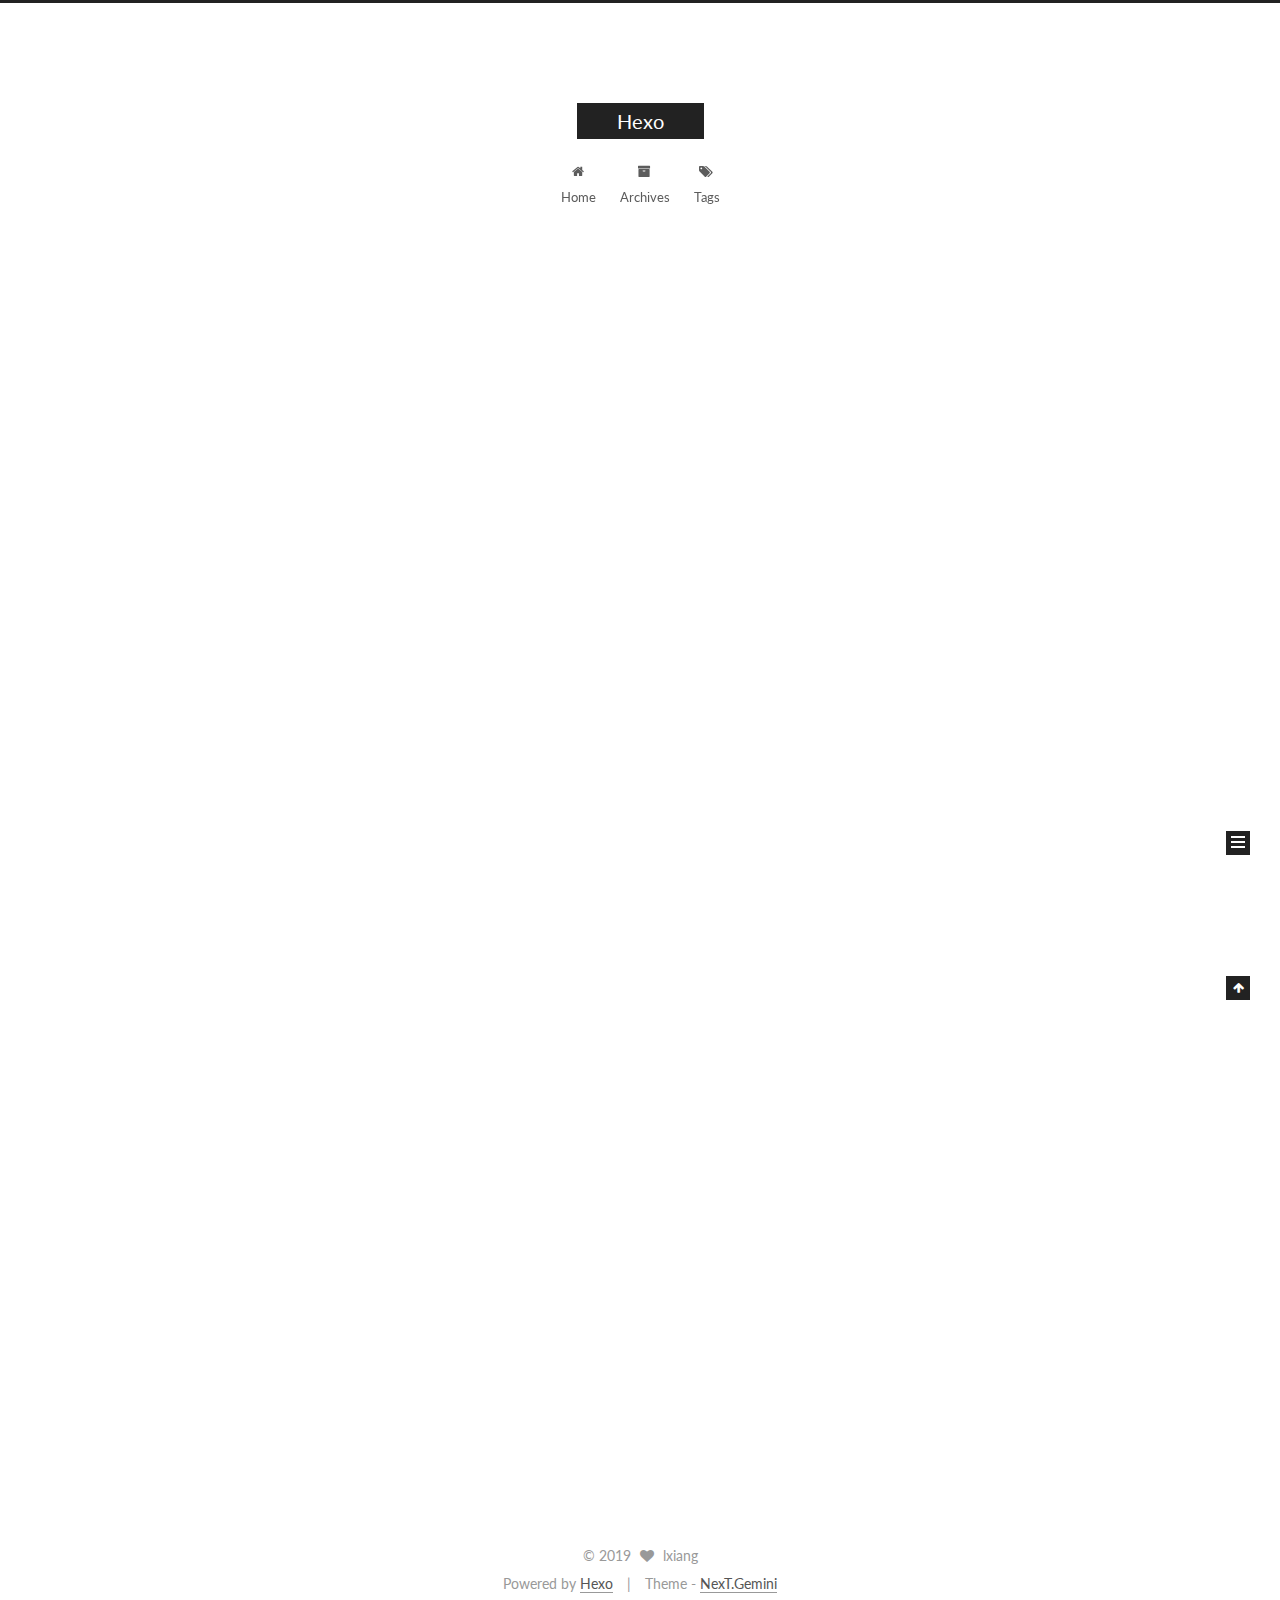
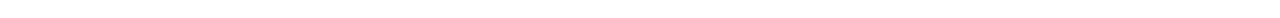
==== commit 275dfd8a: "Site updated: 2019-10-18 23:04:48" ====
--- a/index.html
+++ b/index.html
@@ -5,7 +5,7 @@
   
 
 
-<html class="theme-next muse use-motion" lang="en">
+<html class="theme-next gemini use-motion" lang="en">
 <head>
   <meta charset="UTF-8"/>
 <meta http-equiv="X-UA-Compatible" content="IE=edge" />
@@ -107,7 +107,7 @@
   var NexT = window.NexT || {};
   var CONFIG = {
     root: '/',
-    scheme: 'Muse',
+    scheme: 'Gemini',
     sidebar: {"position":"left","display":"post","offset":12,"offset_float":12,"b2t":false,"scrollpercent":false,"onmobile":false},
     fancybox: true,
     tabs: true,
@@ -604,7 +604,7 @@
 <div class="theme-info">
   Theme -
   <a class="theme-link" href="https://github.com/iissnan/hexo-theme-next" target="_blank" rel="noopener">
-    NexT.Muse
+    NexT.Gemini
   </a>
 </div>
 
@@ -684,6 +684,13 @@
   
   
 
+
+  <script type="text/javascript" src="/js/src/affix.js?v=5.1.2"></script>
+
+  <script type="text/javascript" src="/js/src/schemes/pisces.js?v=5.1.2"></script>
+
+
+
   
     <script type="text/javascript" src="/js/src/scrollspy.js?v=5.1.2"></script>
 <script type="text/javascript" src="/js/src/post-details.js?v=5.1.2"></script>
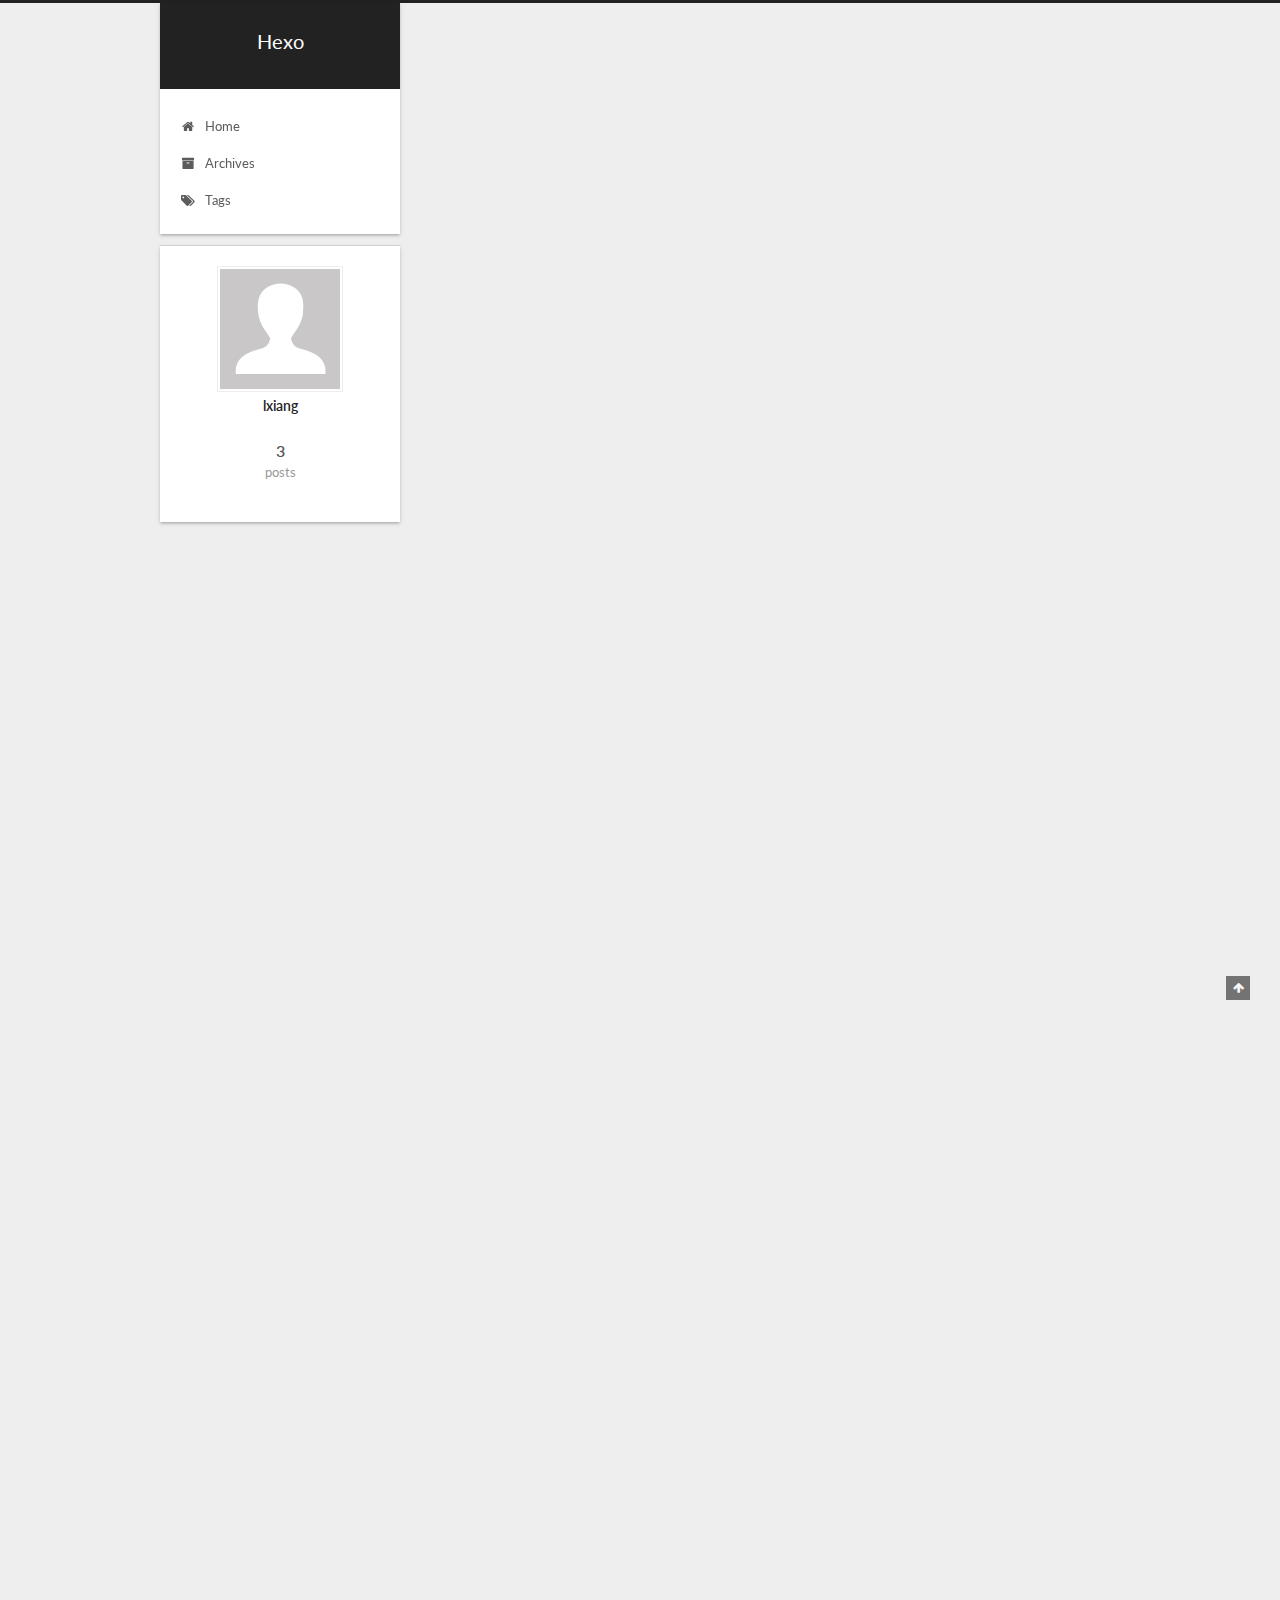
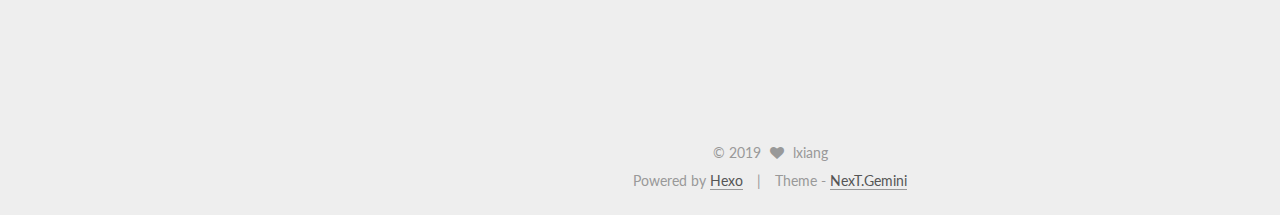
==== commit 4d3197a7: "Site updated: 2019-11-05 23:19:31" ====
--- a/index.html
+++ b/index.html
@@ -259,6 +259,127 @@
   
   
   <div class="post-block">
+    <link itemprop="mainEntityOfPage" href="https://flow-lix.github.io/2019/11/05/%E6%88%90%E4%B8%BAJava%E5%B7%A5%E7%A8%8B%E5%B8%88/">
+
+    <span hidden itemprop="author" itemscope itemtype="http://schema.org/Person">
+      <meta itemprop="name" content="lxiang">
+      <meta itemprop="description" content="">
+      <meta itemprop="image" content="/images/avatar.gif">
+    </span>
+
+    <span hidden itemprop="publisher" itemscope itemtype="http://schema.org/Organization">
+      <meta itemprop="name" content="Hexo">
+    </span>
+
+    
+      <header class="post-header">
+
+        
+        
+          <h1 class="post-title" itemprop="name headline">
+                
+                <a class="post-title-link" href="/2019/11/05/%E6%88%90%E4%B8%BAJava%E5%B7%A5%E7%A8%8B%E5%B8%88/" itemprop="url">成为Java工程师</a></h1>
+        
+
+        <div class="post-meta">
+          <span class="post-time">
+            
+              <span class="post-meta-item-icon">
+                <i class="fa fa-calendar-o"></i>
+              </span>
+              
+                <span class="post-meta-item-text">Posted on</span>
+              
+              <time title="Post created" itemprop="dateCreated datePublished" datetime="2019-11-05T23:01:08+08:00">
+                2019-11-05
+              </time>
+            
+
+            
+
+            
+          </span>
+
+          
+
+          
+            
+          
+
+          
+          
+
+          
+
+          
+
+          
+
+        </div>
+      </header>
+    
+
+    
+    
+    
+    <div class="post-body" itemprop="articleBody">
+
+      
+      
+
+      
+        
+          
+            <p>博客内容主要是学习目前各种五花八门地技术方案，始于简单demo，终于高级特性，并分析一些优秀的源码，希望能提高解决问题能力。</p>
+<h2 id="深度学习各种开源方案"><a href="#深度学习各种开源方案" class="headerlink" title="深度学习各种开源方案"></a>深度学习各种开源方案</h2><p><a href="https://flow-lix.github.io/">Zookeeper</a><br><a href="https://flow-lix.github.io/">Kafka</a><br><a href="https://flow-lix.github.io/">Spark</a></p>
+
+          
+        
+      
+    </div>
+    
+    
+    
+
+    
+
+    
+
+    
+
+    <footer class="post-footer">
+      
+
+      
+
+      
+
+      
+      
+        <div class="post-eof"></div>
+      
+    </footer>
+  </div>
+  
+  
+  
+  </article>
+
+
+    
+      
+
+  
+
+  
+  
+  
+
+  <article class="post post-type-normal" itemscope itemtype="http://schema.org/Article">
+  
+  
+  
+  <div class="post-block">
     <link itemprop="mainEntityOfPage" href="https://flow-lix.github.io/2019/10/18/post-title/">
 
     <span hidden itemprop="author" itemscope itemtype="http://schema.org/Person">
@@ -543,7 +664,7 @@
           
             <div class="site-state-item site-state-posts">
               <a href="/archives/">
-                <span class="site-state-item-count">2</span>
+                <span class="site-state-item-count">3</span>
                 <span class="site-state-item-name">posts</span>
               </a>
             </div>
--- a/css/main.css
+++ b/css/main.css
@@ -189,7 +189,7 @@
   font-size: 14px;
   line-height: 2;
   color: #555;
-  background: #fff;
+  background: #eee;
 }
 @media (max-width: 767px) {
   body {
@@ -434,7 +434,7 @@
 .header-inner {
   margin: 0 auto;
   padding: 100px 0 70px;
-  width: 700px;
+  width: calc(100% - 252px);
 }
 @media (min-width: 1600px) {
   .container .header-inner {
@@ -446,7 +446,7 @@
 }
 .main-inner {
   margin: 0 auto;
-  width: 700px;
+  width: calc(100% - 252px);
 }
 @media (min-width: 1600px) {
   .container .main-inner {
@@ -463,7 +463,7 @@
 .footer-inner {
   box-sizing: border-box;
   margin: 20px auto;
-  width: 700px;
+  width: calc(100% - 252px);
 }
 @media (min-width: 1600px) {
   .container .footer-inner {
@@ -639,8 +639,8 @@
 @media (min-width: 992px) {
   .full-image.full-image.full-image {
     max-width: none;
-    width: 110%;
-    margin: 25px -5%;
+    width: 118%;
+    margin: 0 -9%;
   }
 }
 .blockquote-center,
@@ -928,7 +928,7 @@
   font-size: 14px;
   color: #fff;
   background: #222;
-  border: 2px solid #222;
+  border: 2px solid #555;
   text-decoration: none;
   border-radius: 0;
   transition-property: background-color;
@@ -939,8 +939,8 @@
 .btn:hover,
 .post-button .btn:hover {
   border-color: #222;
-  color: #222;
-  background: #fff;
+  color: #fff;
+  background: #222;
 }
 .btn-bar {
   display: block;
@@ -1045,7 +1045,7 @@
   width: 24px;
   background: #222;
   font-size: 12px;
-  opacity: 1;
+  opacity: 0.6;
   color: #fff;
   cursor: pointer;
   text-align: center;
@@ -1066,7 +1066,7 @@
   }
 }
 .back-to-top.back-to-top-on {
-  bottom: 19px;
+  bottom: 30px;
 }
 .header {
   background: transparent;
@@ -1115,7 +1115,7 @@
 .site-subtitle {
   margin-top: 10px;
   font-size: 13px;
-  color: #999;
+  color: #ddd;
 }
 .use-motion .brand {
   opacity: 0;
@@ -1188,7 +1188,8 @@
   transition-timing-function: ease-in-out;
   transition-delay: 0s;
 }
-.menu .menu-item a:hover {
+.menu .menu-item a:hover,
+.menu-item-active a {
   border-bottom-color: #222;
 }
 .menu .menu-item .fa {
@@ -1525,10 +1526,10 @@
   margin-top: 50px;
 }
 .post-button .btn {
-  color: #fff;
+  color: #555;
   font-size: 14px;
-  background: #222;
-  border-radius: 0;
+  background: #fff;
+  border-radius: 2px;
   line-height: 2;
   margin: 0 4px 8px 4px;
 }
@@ -1720,20 +1721,20 @@
   display: block;
   margin: 0 auto;
   padding: 2px;
-  max-width: 96px;
+  max-width: 120px;
   height: auto;
-  border: 2px solid #333;
+  border: 1px solid #eee;
 }
 .site-author-name {
-  margin: 5px 0 0;
+  margin: 0;
   text-align: center;
-  color: #f5f5f5;
-  font-weight: normal;
+  color: #222;
+  font-weight: 600;
 }
 .site-description {
-  margin-top: 5px;
+  margin-top: 0;
   text-align: center;
-  font-size: 14px;
+  font-size: 13px;
   color: #999;
 }
 .site-state {
@@ -1745,7 +1746,7 @@
 .site-state-item {
   display: inline-block;
   padding: 0 15px;
-  border-left: 1px solid #333;
+  border-left: 1px solid #eee;
 }
 .site-state-item:first-child {
   border-left: none;
@@ -1758,11 +1759,11 @@
   text-align: center;
   color: inherit;
   font-weight: 600;
-  font-size: 18px;
+  font-size: 16px;
 }
 .site-state-item-name {
   font-size: 13px;
-  color: inherit;
+  color: #999;
 }
 .feed-link {
   margin-top: 20px;
@@ -1807,7 +1808,7 @@
   width: 4px;
   height: 4px;
   border-radius: 50%;
-  background: #262066;
+  background: #c822f5;
 }
 .links-of-blogroll {
   font-size: 13px;
@@ -1837,7 +1838,7 @@
   color: #555;
 }
 .sidebar-nav li:hover {
-  color: #f5f5f5;
+  color: #fc6423;
 }
 .page-post-detail .sidebar-nav-toc {
   padding: 0 5px;
@@ -1846,11 +1847,11 @@
   margin-left: 10px;
 }
 .sidebar-nav .sidebar-nav-active {
-  color: #87daff;
-  border-bottom-color: #87daff;
+  color: #fc6423;
+  border-bottom-color: #fc6423;
 }
 .sidebar-nav .sidebar-nav-active:hover {
-  color: #87daff;
+  color: #fc6423;
 }
 .sidebar-panel {
   display: none;
@@ -1883,12 +1884,12 @@
   transition-timing-function: ease-in-out;
   transition-delay: 0s;
   transition-property: all;
-  color: #999;
-  border-bottom-color: #555;
+  color: #666;
+  border-bottom-color: #ccc;
 }
 .post-toc ol a:hover {
-  color: #ccc;
-  border-bottom-color: #ccc;
+  color: #000;
+  border-bottom-color: #000;
 }
 .post-toc .nav-item {
   overflow: hidden;
@@ -1909,14 +1910,14 @@
   display: block;
 }
 .post-toc .nav .active > a {
-  color: #87daff;
-  border-bottom-color: #87daff;
+  color: #fc6423;
+  border-bottom-color: #fc6423;
 }
 .post-toc .nav .active-current > a {
-  color: #87daff;
+  color: #fc6423;
 }
 .post-toc .nav .active-current > a:hover {
-  color: #87daff;
+  color: #fc6423;
 }
 .footer {
   font-size: 14px;
@@ -2566,83 +2567,420 @@
   }
 }
 .page-post-detail .sidebar-toggle-line {
-  background: #87daff;
+  background: #fc6423;
 }
 .page-post-detail .comments {
   overflow: hidden;
 }
-@media (max-width: 767px) {
-  .header-inner,
-  .container .main-inner,
+.header {
+  position: relative;
+  margin: 0 auto;
+  width: 75%;
+}
+@media (min-width: 768px) and (max-width: 991px) {
+  .header {
+    width: auto;
+  }
+}
+@media (max-width: 767px) {
+  .header {
+    width: auto;
+  }
+}
+.header-inner {
+  position: absolute;
+  top: 0;
+  overflow: hidden;
+  padding: 0;
+  width: 240px;
+  background: #fff;
+  box-shadow: 0 2px 2px 0 rgba(0,0,0,0.12), 0 3px 1px -2px rgba(0,0,0,0.06), 0 1px 5px 0 rgba(0,0,0,0.12);
+  border-radius: initial;
+}
+@media (min-width: 1600px) {
+  .container .header-inner {
+    width: 240px;
+  }
+}
+@media (min-width: 768px) and (max-width: 991px) {
+  .header-inner {
+    position: relative;
+    width: auto;
+    border-radius: initial;
+  }
+}
+@media (max-width: 767px) {
+  .header-inner {
+    position: relative;
+    width: auto;
+    border-radius: initial;
+  }
+}
+.main:before,
+.main:after {
+  content: " ";
+  display: table;
+}
+.main:after {
+  clear: both;
+}
+@media (min-width: 768px) and (max-width: 991px) {
+  .main {
+    padding-bottom: 100px;
+  }
+}
+@media (max-width: 767px) {
+  .main {
+    padding-bottom: 100px;
+  }
+}
+.container .main-inner {
+  width: 75%;
+}
+@media (min-width: 768px) and (max-width: 991px) {
+  .container .main-inner {
+    width: auto;
+  }
+}
+@media (max-width: 767px) {
+  .container .main-inner {
+    width: auto;
+  }
+}
+.content-wrap {
+  float: right;
+  box-sizing: border-box;
+  padding: 40px;
+  width: calc(100% - 252px);
+  background: #fff;
+  min-height: 700px;
+  box-shadow: 0 2px 2px 0 rgba(0,0,0,0.12), 0 3px 1px -2px rgba(0,0,0,0.06), 0 1px 5px 0 rgba(0,0,0,0.12);
+  border-radius: initial;
+}
+@media (min-width: 768px) and (max-width: 991px) {
+  .content-wrap {
+    width: 100%;
+    padding: 20px;
+    border-radius: initial;
+  }
+}
+@media (max-width: 767px) {
+  .content-wrap {
+    width: 100%;
+    padding: 20px;
+    min-height: auto;
+    border-radius: initial;
+  }
+}
+.sidebar {
+  position: static;
+  float: left;
+  margin-top: 300px;
+  width: 240;
+  background: #eee;
+  box-shadow: none;
+}
+@media (min-width: 768px) and (max-width: 991px) {
+  .sidebar {
+    display: none;
+  }
+}
+@media (max-width: 767px) {
+  .sidebar {
+    display: none;
+  }
+}
+.sidebar-toggle {
+  display: none;
+}
+.footer-inner {
+  width: 75%;
+  padding-left: 260px;
+}
+@media (min-width: 768px) and (max-width: 991px) {
   .footer-inner {
     width: auto;
-  }
-}
-embed {
-  display: block;
-  margin: 0px auto 25px auto;
-}
-.custom-logo .site-meta-headline {
-  text-align: center;
-}
-.custom-logo .brand {
+    padding-left: 0 !important;
+    padding-right: 0 !important;
+  }
+}
+@media (max-width: 767px) {
+  .footer-inner {
+    width: auto;
+    padding-left: 0 !important;
+    padding-right: 0 !important;
+  }
+}
+.sidebar-position-right .header-inner {
+  right: 0;
+}
+.sidebar-position-right .content-wrap {
+  float: left;
+}
+.sidebar-position-right .sidebar {
+  float: right;
+}
+.sidebar-position-right .footer-inner {
+  padding-left: 0;
+  padding-right: 260px;
+}
+.site-brand-wrapper {
+  position: relative;
+}
+.site-meta {
+  padding: 20px 0;
+  color: #fff;
+  background: #222;
+}
+@media (min-width: 768px) and (max-width: 991px) {
+  .site-meta {
+    box-shadow: 0 0 16px rgba(0,0,0,0.5);
+  }
+}
+@media (max-width: 767px) {
+  .site-meta {
+    box-shadow: 0 0 16px rgba(0,0,0,0.5);
+  }
+}
+.brand {
+  padding: 0;
   background: none;
 }
-.custom-logo .site-title {
-  margin: 10px auto 0;
-  font-size: 24px;
-  color: #222;
-}
-.custom-logo .site-title a {
-  border: none;
-}
-.custom-logo-image {
-  margin: 0 auto;
-  padding: 5px;
-  max-width: 150px;
-  background: #fff;
-}
-@media (max-width: 767px) {
-  .site-nav {
-    position: absolute;
-    left: 0;
-    top: 52px;
-    margin: 0;
-    width: 100%;
-    padding: 0;
-    background: #fff;
-    border-bottom: 1px solid #ddd;
-    z-index: 1;
-  }
-}
-@media (max-width: 767px) {
-  .menu {
-    text-align: left;
-  }
-}
-@media (max-width: 767px) {
-  .menu .menu-item {
-    display: block;
-    margin: 0 10px;
-    vertical-align: top;
-  }
-}
-@media (max-width: 767px) {
-  .menu .menu-item br {
-    display: none;
-  }
-}
-@media (max-width: 767px) {
-  .menu .menu-item a {
-    padding: 5px 10px;
-  }
-}
-.menu .menu-item .fa {
-  margin-right: 0;
+.brand:hover {
+  color: #fff;
+}
+.site-subtitle {
+  margin: 10px 10px 0;
+  font-weight: initial;
 }
 .site-search form {
   display: none;
 }
+.site-nav {
+  border-top: none;
+}
+@media (min-width: 768px) and (max-width: 991px) {
+  .site-nav {
+    display: none !important;
+  }
+}
+@media (min-width: 768px) and (max-width: 991px) {
+  .site-nav-on {
+    display: block !important;
+  }
+}
+.menu .menu-item {
+  display: block;
+  margin: 0;
+}
+.menu .menu-item a {
+  position: relative;
+  box-sizing: border-box;
+  padding: 5px 20px;
+  text-align: left;
+  line-height: inherit;
+  transition-property: background-color;
+  transition-duration: 0.2s;
+  transition-timing-function: ease-in-out;
+  transition-delay: 0s;
+}
+.menu .menu-item a:hover,
+.menu-item-active a {
+  background: #f9f9f9;
+  border-bottom-color: #fff;
+}
+.menu .menu-item br {
+  display: none;
+}
+.menu-item-active a:after {
+  content: " ";
+  position: absolute;
+  top: 50%;
+  margin-top: -3px;
+  right: 15px;
+  width: 6px;
+  height: 6px;
+  border-radius: 50%;
+  background-color: #bbb;
+}
+.btn-bar {
+  background-color: #fff;
+}
+.site-nav-toggle {
+  left: 20px;
+  top: 50%;
+  -webkit-transform: translateY(-50%);
+  -webkit-transform: translateY(-50%);
+  -moz-transform: translateY(-50%);
+  -ms-transform: translateY(-50%);
+  -o-transform: translateY(-50%);
+  transform: translateY(-50%);
+}
+@media (min-width: 768px) and (max-width: 991px) {
+  .site-nav-toggle {
+    display: block;
+  }
+}
+.use-motion .sidebar .motion-element {
+  opacity: 1;
+}
+.sidebar {
+  display: none;
+  right: auto;
+  bottom: auto;
+  -webkit-transform: none;
+}
+.sidebar-inner {
+  box-sizing: border-box;
+  width: 240px;
+  color: #555;
+  background: #fff;
+  box-shadow: 0 2px 2px 0 rgba(0,0,0,0.12), 0 3px 1px -2px rgba(0,0,0,0.06), 0 1px 5px 0 rgba(0,0,0,0.12), 0 -1px 0.5px 0 rgba(0,0,0,0.09);
+  border-radius: initial;
+}
+.sidebar-inner.affix {
+  position: fixed;
+  top: 12px;
+}
+.site-overview {
+  margin: 0 2px;
+  text-align: left;
+}
+.site-author:before,
+.site-author:after {
+  content: " ";
+  display: table;
+}
+.site-author:after {
+  clear: both;
+}
+.sidebar a {
+  color: #555;
+}
+.sidebar a:hover {
+  color: #222;
+}
+.links-of-author-item a:before {
+  display: none;
+}
+.links-of-author-item a {
+  border-bottom: none;
+  text-decoration: underline;
+}
+.feed-link {
+  border-top: 1px dotted #ccc;
+  border-bottom: 1px dotted #ccc;
+  text-align: center;
+}
+.feed-link a {
+  display: block;
+  color: #fc6423;
+  border: none;
+}
+.feed-link a:hover {
+  background: none;
+  color: #e34603;
+}
+.feed-link a:hover i {
+  color: #e34603;
+}
+.links-of-author:before,
+.links-of-author:after {
+  content: " ";
+  display: table;
+}
+.links-of-author:after {
+  clear: both;
+}
+.links-of-author-item {
+  margin: 5px 0 0;
+  width: 50%;
+}
+.links-of-author-item a {
+  box-sizing: border-box;
+  display: inline-block;
+  margin-right: 0;
+  margin-bottom: 0;
+  padding: 0 5px;
+  overflow: hidden;
+  white-space: nowrap;
+  text-overflow: ellipsis;
+}
+.links-of-author-item a {
+  display: block;
+  text-decoration: none;
+}
+.links-of-author-item a:hover {
+  border-radius: 4px;
+  background: #eee;
+}
+.links-of-author-item .fa {
+  margin-right: 2px;
+  font-size: 16px;
+}
+.links-of-author-item .fa-globe {
+  font-size: 15px;
+}
+.links-of-blogroll {
+  margin-top: 20px;
+  padding: 3px 0 0;
+  border-top: 1px dotted #ccc;
+}
+.links-of-blogroll-title {
+  margin-top: 0;
+}
+.links-of-blogroll-item {
+  padding: 0;
+}
+.links-of-blogroll-inline:before,
+.links-of-blogroll-inline:after {
+  content: " ";
+  display: table;
+}
+.links-of-blogroll-inline:after {
+  clear: both;
+}
 .links-of-blogroll-inline .links-of-blogroll-item {
-  display: inline-block;
-}
+  margin: 5px 0 0;
+  width: 50%;
+}
+.links-of-blogroll-inline .links-of-blogroll-item a {
+  box-sizing: border-box;
+  display: inline-block;
+  margin-right: 0;
+  margin-bottom: 0;
+  padding: 0 5px;
+  overflow: hidden;
+  white-space: nowrap;
+  text-overflow: ellipsis;
+}
+@media (max-width: 767px) {
+  .post-body {
+    text-align: justify;
+  }
+}
+.content-wrap {
+  padding: initial;
+  background: initial;
+  box-shadow: initial;
+  border-radius: initial;
+}
+.post-block {
+  margin-bottom: 12px;
+  background: #fff;
+  padding: 40px;
+  box-shadow: 0 2px 2px 0 rgba(0,0,0,0.12), 0 3px 1px -2px rgba(0,0,0,0.06), 0 1px 5px 0 rgba(0,0,0,0.12);
+  border-radius: initial;
+}
+.posts-expand {
+  padding-top: initial;
+}
+.post-eof {
+  display: none !important;
+}
+.main {
+  padding-bottom: initial;
+}
+.footer {
+  bottom: auto;
+}
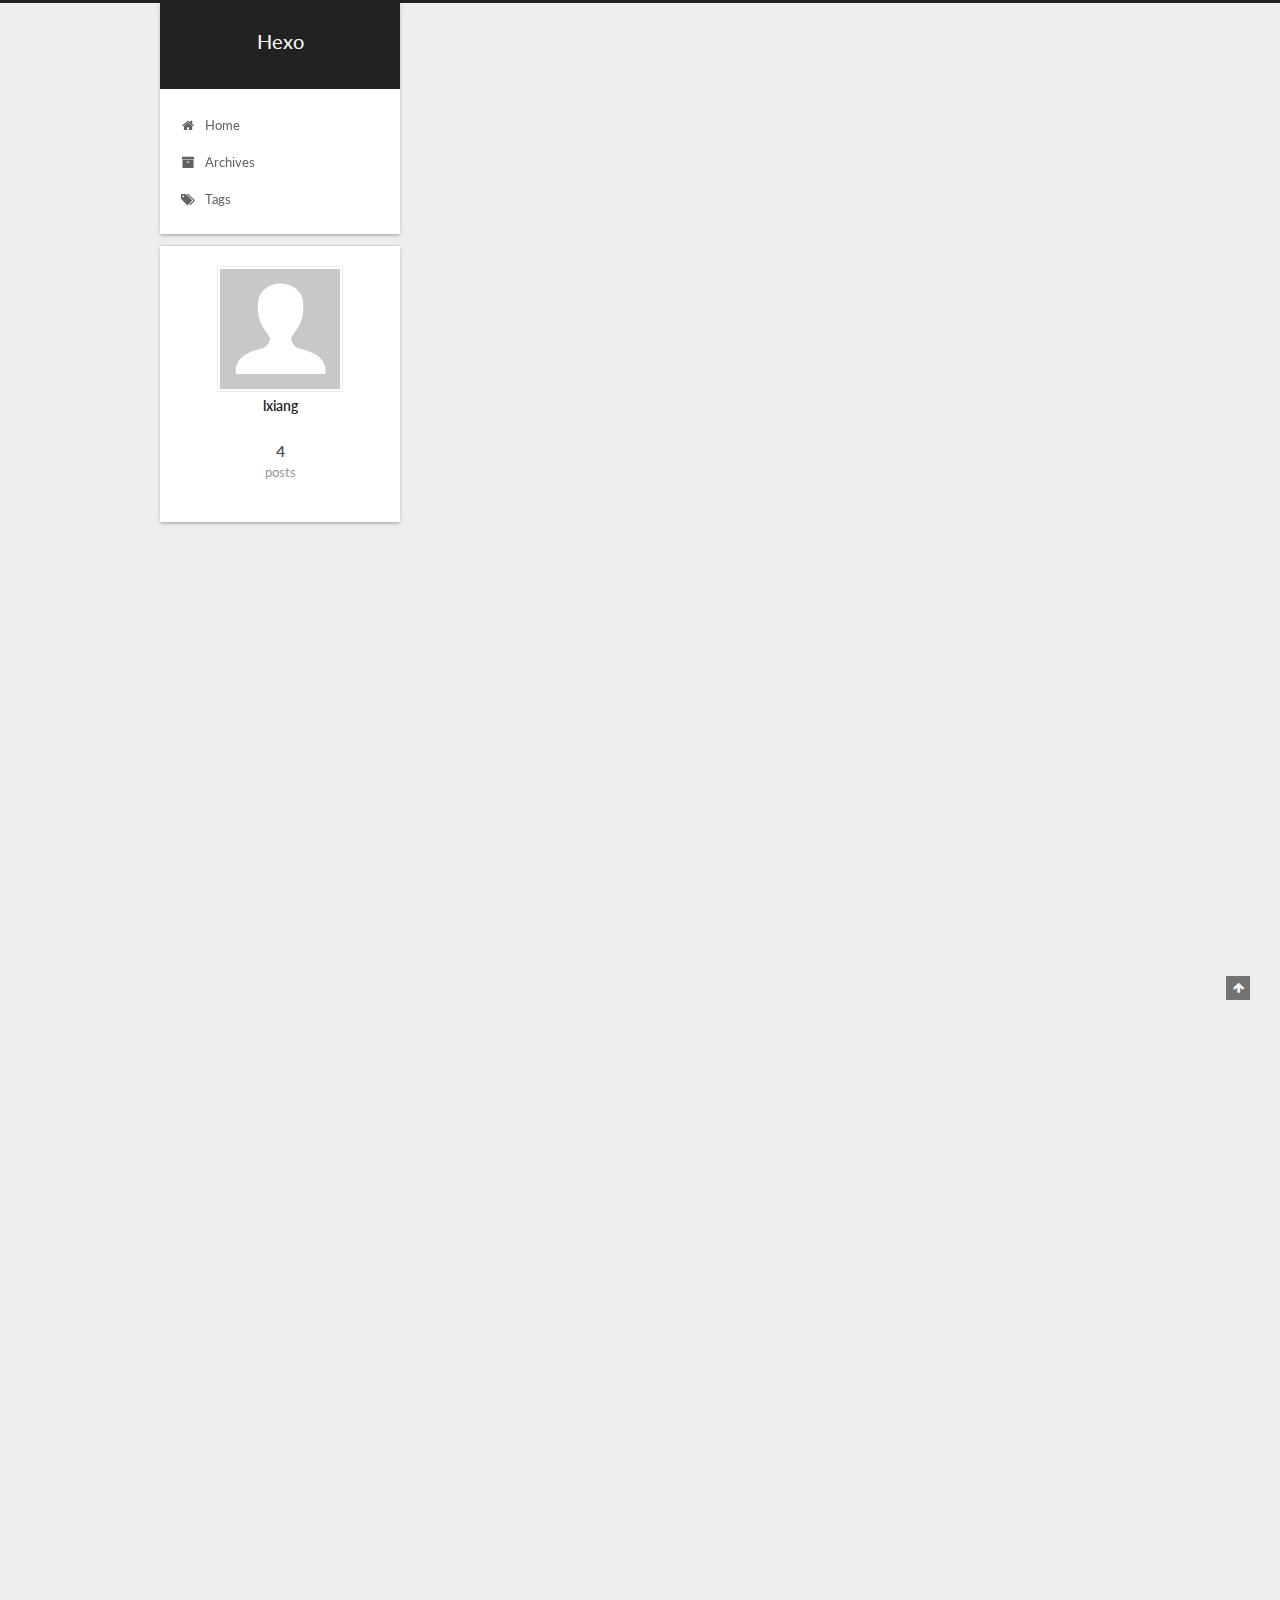
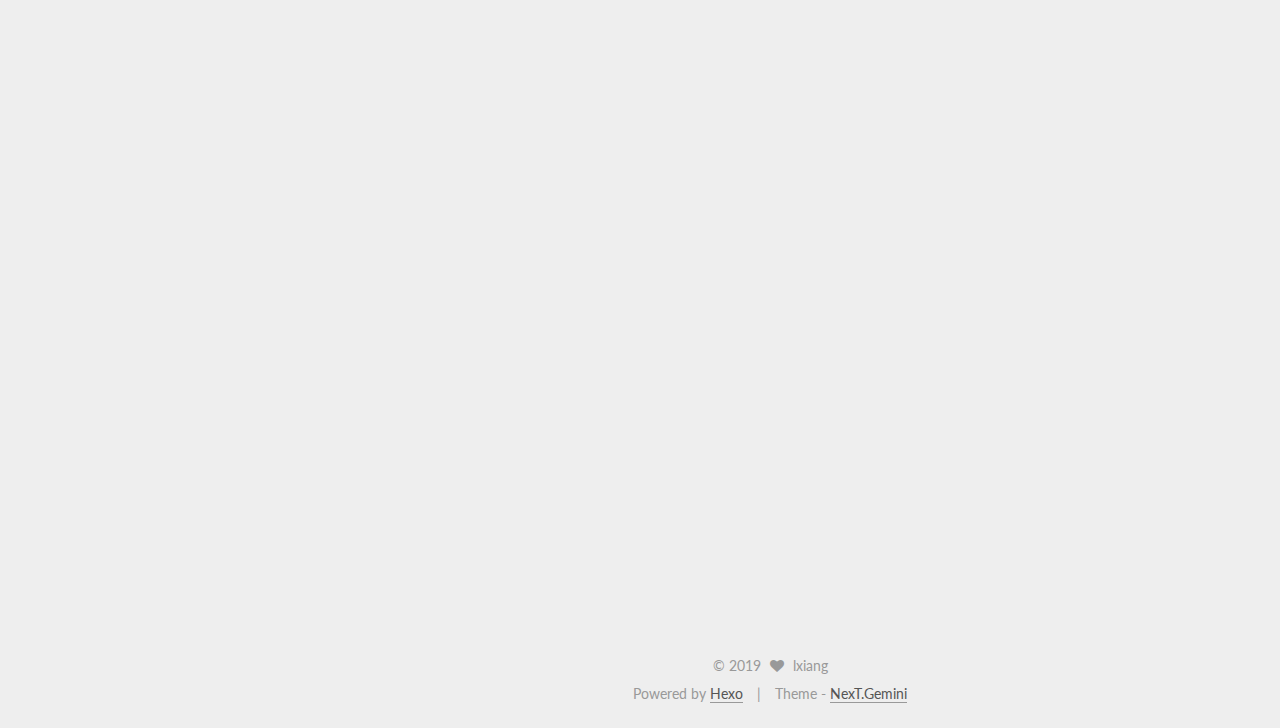
==== commit 24558374: "Site updated: 2019-11-06 23:59:09" ====
--- a/index.html
+++ b/index.html
@@ -259,6 +259,125 @@
   
   
   <div class="post-block">
+    <link itemprop="mainEntityOfPage" href="https://flow-lix.github.io/2019/11/06/%E6%96%87%E4%BB%B6%E4%B8%8A%E4%BC%A0/">
+
+    <span hidden itemprop="author" itemscope itemtype="http://schema.org/Person">
+      <meta itemprop="name" content="lxiang">
+      <meta itemprop="description" content="">
+      <meta itemprop="image" content="/images/avatar.gif">
+    </span>
+
+    <span hidden itemprop="publisher" itemscope itemtype="http://schema.org/Organization">
+      <meta itemprop="name" content="Hexo">
+    </span>
+
+    
+      <header class="post-header">
+
+        
+        
+          <h1 class="post-title" itemprop="name headline">
+                
+                <a class="post-title-link" href="/2019/11/06/%E6%96%87%E4%BB%B6%E4%B8%8A%E4%BC%A0/" itemprop="url">文件上传</a></h1>
+        
+
+        <div class="post-meta">
+          <span class="post-time">
+            
+              <span class="post-meta-item-icon">
+                <i class="fa fa-calendar-o"></i>
+              </span>
+              
+                <span class="post-meta-item-text">Posted on</span>
+              
+              <time title="Post created" itemprop="dateCreated datePublished" datetime="2019-11-06T23:53:35+08:00">
+                2019-11-06
+              </time>
+            
+
+            
+
+            
+          </span>
+
+          
+
+          
+            
+          
+
+          
+          
+
+          
+
+          
+
+          
+
+        </div>
+      </header>
+    
+
+    
+    
+    
+    <div class="post-body" itemprop="articleBody">
+
+      
+      
+
+      
+        
+          
+            <h2 id="1-前端页面优化"><a href="#1-前端页面优化" class="headerlink" title="1.前端页面优化"></a>1.前端页面优化</h2><h2 id="2-controller-web各种类学习"><a href="#2-controller-web各种类学习" class="headerlink" title="2.controller.web各种类学习"></a>2.controller.web各种类学习</h2><h2 id="3-文件上传到文件系统、database、-NoSQL-store（mogodb）等"><a href="#3-文件上传到文件系统、database、-NoSQL-store（mogodb）等" class="headerlink" title="3.文件上传到文件系统、database、 NoSQL store（mogodb）等"></a>3.文件上传到文件系统、database、 NoSQL store（mogodb）等</h2><h2 id="4-花式文件操作技巧"><a href="#4-花式文件操作技巧" class="headerlink" title="4.花式文件操作技巧"></a>4.花式文件操作技巧</h2><h2 id="5-源码解读"><a href="#5-源码解读" class="headerlink" title="5.源码解读"></a>5.源码解读</h2>
+          
+        
+      
+    </div>
+    
+    
+    
+
+    
+
+    
+
+    
+
+    <footer class="post-footer">
+      
+
+      
+
+      
+
+      
+      
+        <div class="post-eof"></div>
+      
+    </footer>
+  </div>
+  
+  
+  
+  </article>
+
+
+    
+      
+
+  
+
+  
+  
+  
+
+  <article class="post post-type-normal" itemscope itemtype="http://schema.org/Article">
+  
+  
+  
+  <div class="post-block">
     <link itemprop="mainEntityOfPage" href="https://flow-lix.github.io/2019/11/05/%E6%88%90%E4%B8%BAJava%E5%B7%A5%E7%A8%8B%E5%B8%88/">
 
     <span hidden itemprop="author" itemscope itemtype="http://schema.org/Person">
@@ -664,7 +783,7 @@
           
             <div class="site-state-item site-state-posts">
               <a href="/archives/">
-                <span class="site-state-item-count">3</span>
+                <span class="site-state-item-count">4</span>
                 <span class="site-state-item-name">posts</span>
               </a>
             </div>
--- a/css/main.css
+++ b/css/main.css
@@ -1808,7 +1808,7 @@
   width: 4px;
   height: 4px;
   border-radius: 50%;
-  background: #c822f5;
+  background: #ff82e2;
 }
 .links-of-blogroll {
   font-size: 13px;
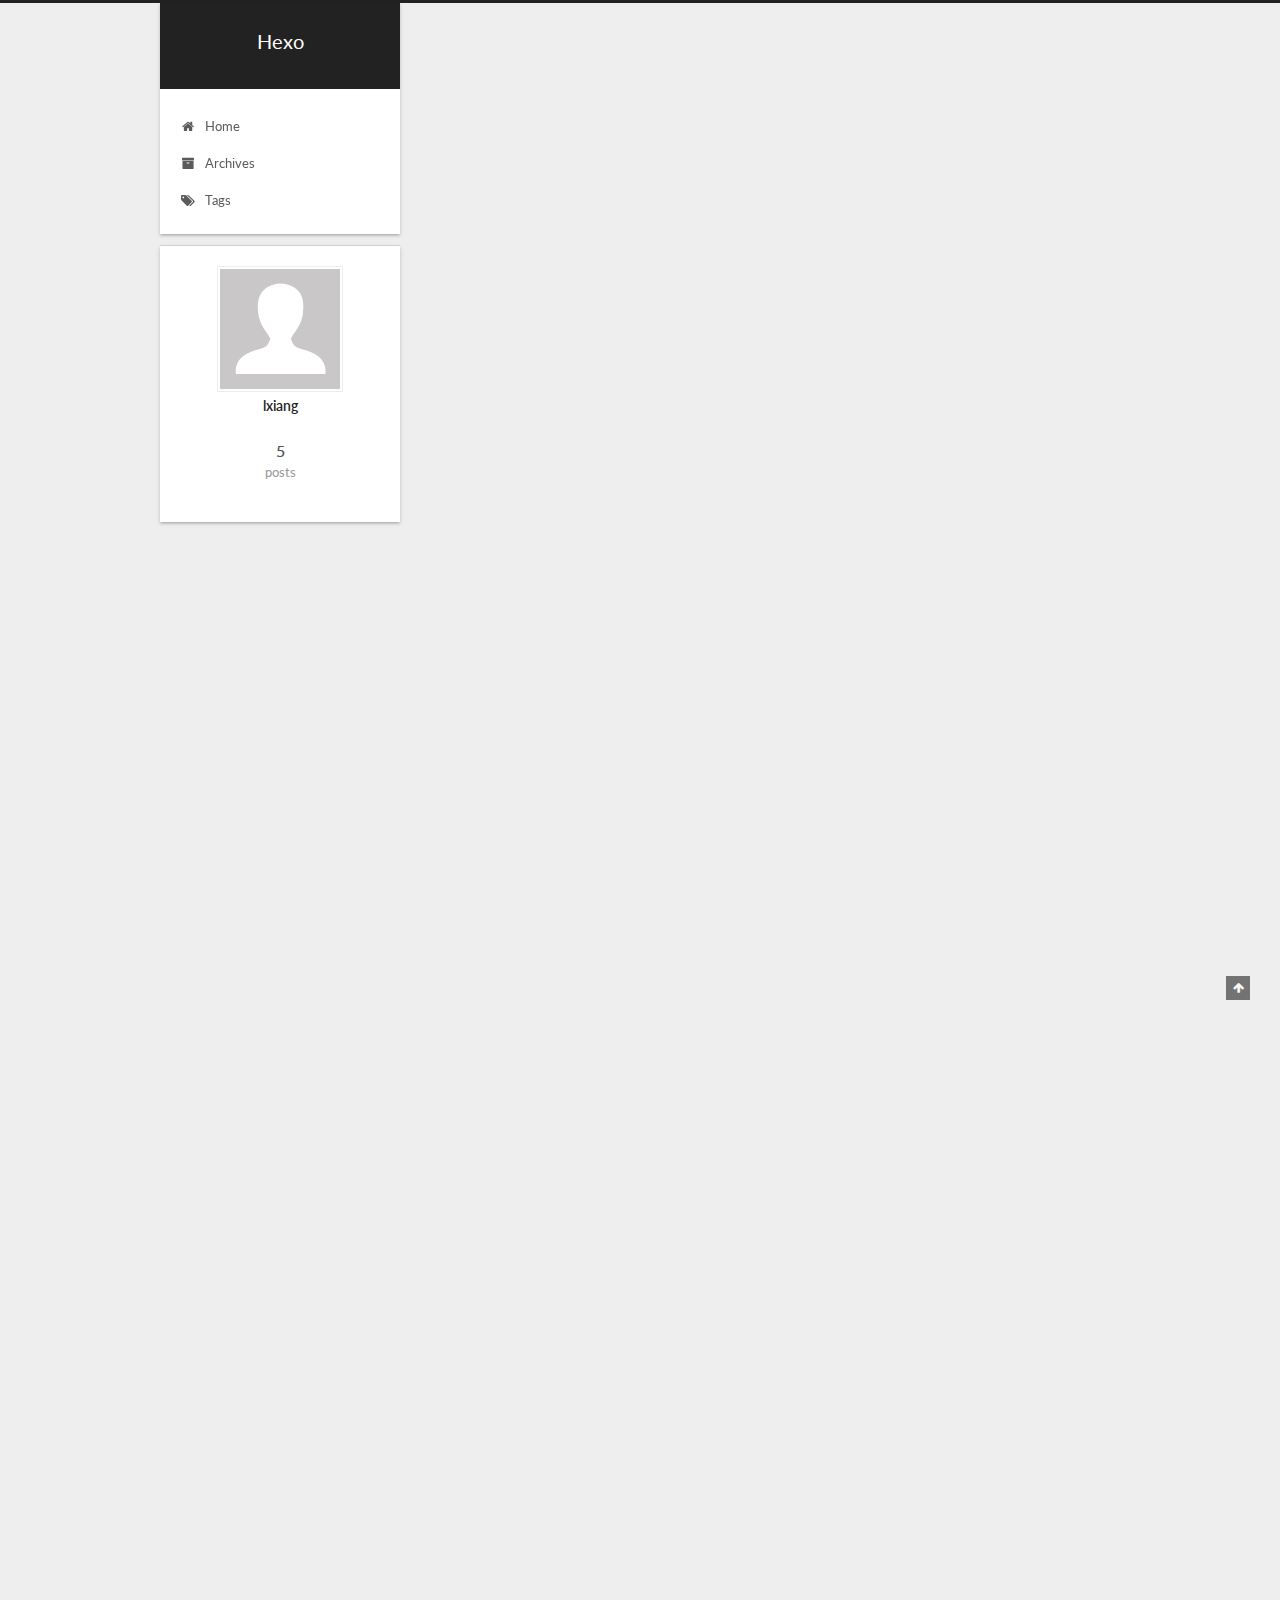
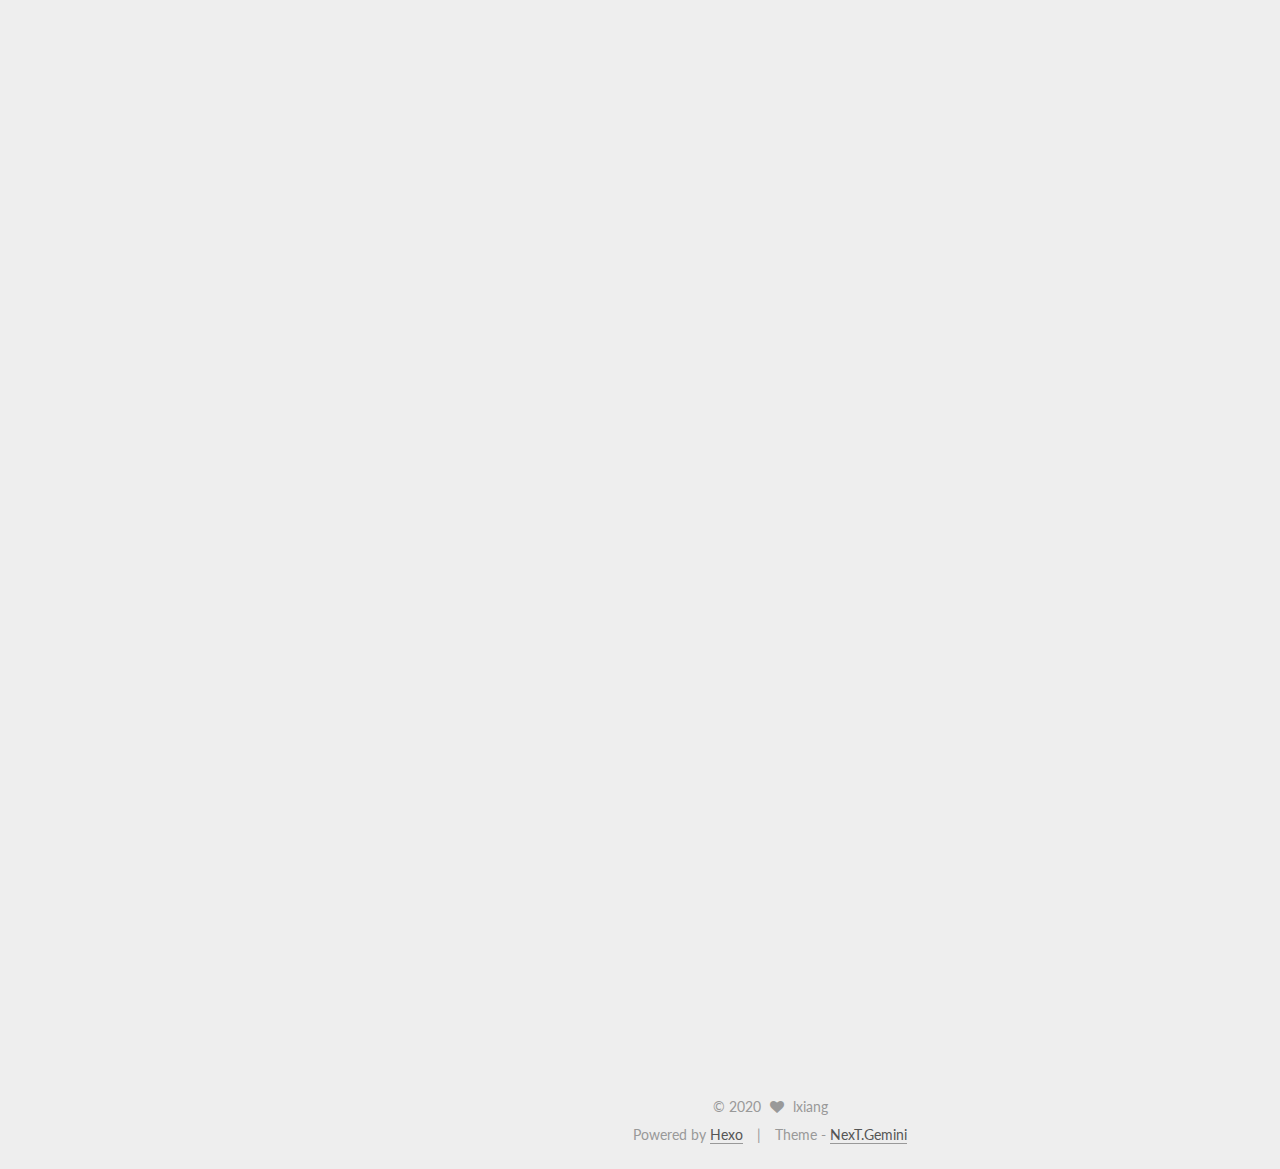
==== commit b7542240: "Site updated: 2020-01-05 20:43:53" ====
--- a/index.html
+++ b/index.html
@@ -259,6 +259,251 @@
   
   
   <div class="post-block">
+    <link itemprop="mainEntityOfPage" href="https://flow-lix.github.io/2020/01/05/%E5%B9%B4%E5%88%9D%E8%AE%A1%E5%88%92/">
+
+    <span hidden itemprop="author" itemscope itemtype="http://schema.org/Person">
+      <meta itemprop="name" content="lxiang">
+      <meta itemprop="description" content="">
+      <meta itemprop="image" content="/images/avatar.gif">
+    </span>
+
+    <span hidden itemprop="publisher" itemscope itemtype="http://schema.org/Organization">
+      <meta itemprop="name" content="Hexo">
+    </span>
+
+    
+      <header class="post-header">
+
+        
+        
+          <h1 class="post-title" itemprop="name headline">
+                
+                <a class="post-title-link" href="/2020/01/05/%E5%B9%B4%E5%88%9D%E8%AE%A1%E5%88%92/" itemprop="url">年初计划</a></h1>
+        
+
+        <div class="post-meta">
+          <span class="post-time">
+            
+              <span class="post-meta-item-icon">
+                <i class="fa fa-calendar-o"></i>
+              </span>
+              
+                <span class="post-meta-item-text">Posted on</span>
+              
+              <time title="Post created" itemprop="dateCreated datePublished" datetime="2020-01-05T20:41:26+08:00">
+                2020-01-05
+              </time>
+            
+
+            
+
+            
+          </span>
+
+          
+
+          
+            
+          
+
+          
+          
+
+          
+
+          
+
+          
+
+        </div>
+      </header>
+    
+
+    
+    
+    
+    <div class="post-body" itemprop="articleBody">
+
+      
+      
+
+      
+        
+          
+            <h2 id="1-开始于2020年1月5日-读书-《鬼谷子》-时间：2周-结束于2020年1月19日"><a href="#1-开始于2020年1月5日-读书-《鬼谷子》-时间：2周-结束于2020年1月19日" class="headerlink" title="1. 开始于2020年1月5日 读书 《鬼谷子》 时间：2周 结束于2020年1月19日"></a>1. 开始于2020年1月5日 读书 《鬼谷子》 时间：2周 结束于2020年1月19日</h2><blockquote>
+<ul>
+<li>读完后写阅读心得</li>
+</ul>
+</blockquote>
+
+          
+        
+      
+    </div>
+    
+    
+    
+
+    
+
+    
+
+    
+
+    <footer class="post-footer">
+      
+
+      
+
+      
+
+      
+      
+        <div class="post-eof"></div>
+      
+    </footer>
+  </div>
+  
+  
+  
+  </article>
+
+
+    
+      
+
+  
+
+  
+  
+  
+
+  <article class="post post-type-normal" itemscope itemtype="http://schema.org/Article">
+  
+  
+  
+  <div class="post-block">
+    <link itemprop="mainEntityOfPage" href="https://flow-lix.github.io/2019/11/24/%E6%9C%8D%E5%8A%A1%E6%A1%86%E6%9E%B6%E7%9A%84%E6%8A%80%E6%9C%AF%E6%A0%88/">
+
+    <span hidden itemprop="author" itemscope itemtype="http://schema.org/Person">
+      <meta itemprop="name" content="lxiang">
+      <meta itemprop="description" content="">
+      <meta itemprop="image" content="/images/avatar.gif">
+    </span>
+
+    <span hidden itemprop="publisher" itemscope itemtype="http://schema.org/Organization">
+      <meta itemprop="name" content="Hexo">
+    </span>
+
+    
+      <header class="post-header">
+
+        
+        
+          <h1 class="post-title" itemprop="name headline">
+                
+                <a class="post-title-link" href="/2019/11/24/%E6%9C%8D%E5%8A%A1%E6%A1%86%E6%9E%B6%E7%9A%84%E6%8A%80%E6%9C%AF%E6%A0%88/" itemprop="url">服务框架的技术栈</a></h1>
+        
+
+        <div class="post-meta">
+          <span class="post-time">
+            
+              <span class="post-meta-item-icon">
+                <i class="fa fa-calendar-o"></i>
+              </span>
+              
+                <span class="post-meta-item-text">Posted on</span>
+              
+              <time title="Post created" itemprop="dateCreated datePublished" datetime="2019-11-24T10:02:13+08:00">
+                2019-11-24
+              </time>
+            
+
+            
+
+            
+          </span>
+
+          
+
+          
+            
+          
+
+          
+          
+
+          
+
+          
+
+          
+
+        </div>
+      </header>
+    
+
+    
+    
+    
+    <div class="post-body" itemprop="articleBody">
+
+      
+      
+
+      
+        
+          
+            <p>通用技术方案：</p>
+<p>Sofa-rpc 的实现</p>
+
+          
+        
+      
+    </div>
+    
+    
+    
+
+    
+
+    
+
+    
+
+    <footer class="post-footer">
+      
+
+      
+
+      
+
+      
+      
+        <div class="post-eof"></div>
+      
+    </footer>
+  </div>
+  
+  
+  
+  </article>
+
+
+    
+      
+
+  
+
+  
+  
+  
+
+  <article class="post post-type-normal" itemscope itemtype="http://schema.org/Article">
+  
+  
+  
+  <div class="post-block">
     <link itemprop="mainEntityOfPage" href="https://flow-lix.github.io/2019/11/06/%E6%96%87%E4%BB%B6%E4%B8%8A%E4%BC%A0/">
 
     <span hidden itemprop="author" itemscope itemtype="http://schema.org/Person">
@@ -499,125 +744,6 @@
   
   
   <div class="post-block">
-    <link itemprop="mainEntityOfPage" href="https://flow-lix.github.io/2019/10/18/post-title/">
-
-    <span hidden itemprop="author" itemscope itemtype="http://schema.org/Person">
-      <meta itemprop="name" content="lxiang">
-      <meta itemprop="description" content="">
-      <meta itemprop="image" content="/images/avatar.gif">
-    </span>
-
-    <span hidden itemprop="publisher" itemscope itemtype="http://schema.org/Organization">
-      <meta itemprop="name" content="Hexo">
-    </span>
-
-    
-      <header class="post-header">
-
-        
-        
-          <h1 class="post-title" itemprop="name headline">
-                
-                <a class="post-title-link" href="/2019/10/18/post-title/" itemprop="url">post title</a></h1>
-        
-
-        <div class="post-meta">
-          <span class="post-time">
-            
-              <span class="post-meta-item-icon">
-                <i class="fa fa-calendar-o"></i>
-              </span>
-              
-                <span class="post-meta-item-text">Posted on</span>
-              
-              <time title="Post created" itemprop="dateCreated datePublished" datetime="2019-10-18T21:39:26+08:00">
-                2019-10-18
-              </time>
-            
-
-            
-
-            
-          </span>
-
-          
-
-          
-            
-          
-
-          
-          
-
-          
-
-          
-
-          
-
-        </div>
-      </header>
-    
-
-    
-    
-    
-    <div class="post-body" itemprop="articleBody">
-
-      
-      
-
-      
-        
-          
-            
-          
-        
-      
-    </div>
-    
-    
-    
-
-    
-
-    
-
-    
-
-    <footer class="post-footer">
-      
-
-      
-
-      
-
-      
-      
-        <div class="post-eof"></div>
-      
-    </footer>
-  </div>
-  
-  
-  
-  </article>
-
-
-    
-      
-
-  
-
-  
-  
-  
-
-  <article class="post post-type-normal" itemscope itemtype="http://schema.org/Article">
-  
-  
-  
-  <div class="post-block">
     <link itemprop="mainEntityOfPage" href="https://flow-lix.github.io/2019/10/18/hello-world/">
 
     <span hidden itemprop="author" itemscope itemtype="http://schema.org/Person">
@@ -783,7 +909,7 @@
           
             <div class="site-state-item site-state-posts">
               <a href="/archives/">
-                <span class="site-state-item-count">4</span>
+                <span class="site-state-item-count">5</span>
                 <span class="site-state-item-name">posts</span>
               </a>
             </div>
@@ -829,7 +955,7 @@
         <div class="copyright" >
   
   &copy; 
-  <span itemprop="copyrightYear">2019</span>
+  <span itemprop="copyrightYear">2020</span>
   <span class="with-love">
     <i class="fa fa-heart"></i>
   </span>
